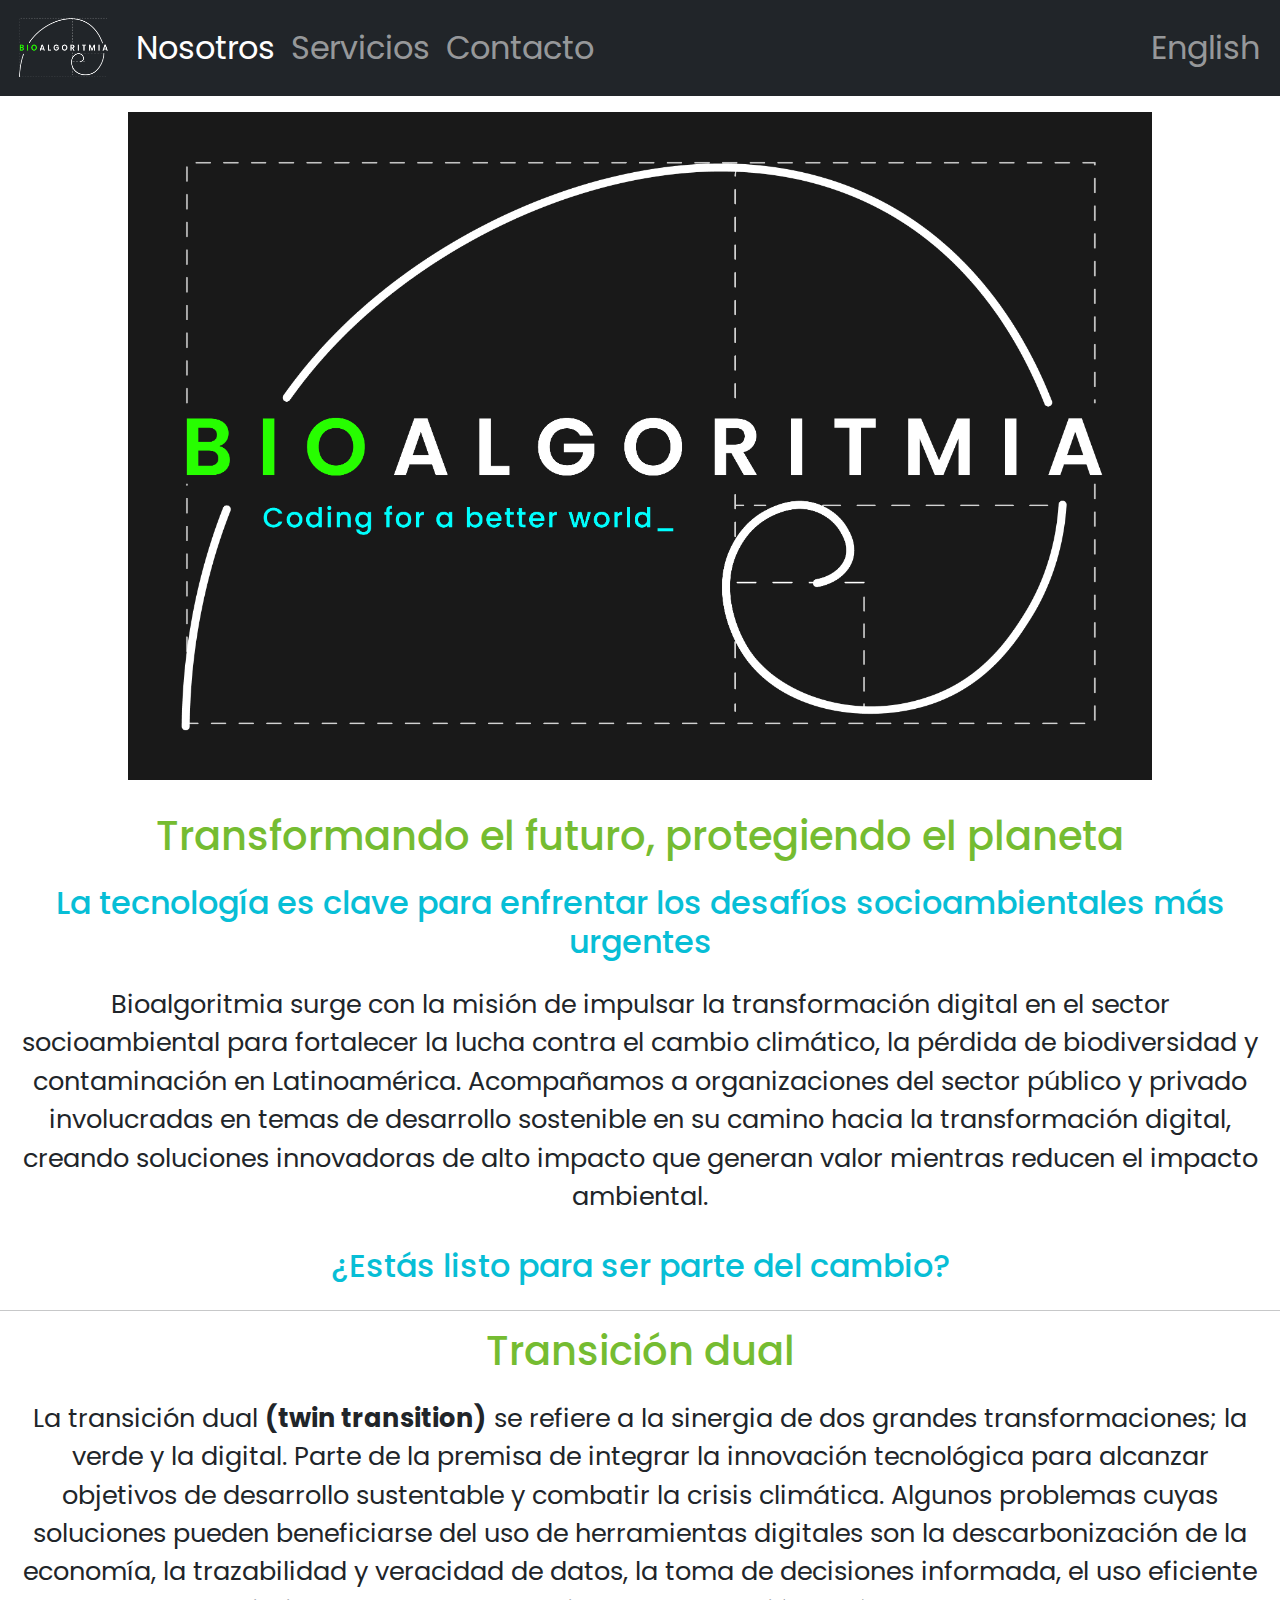
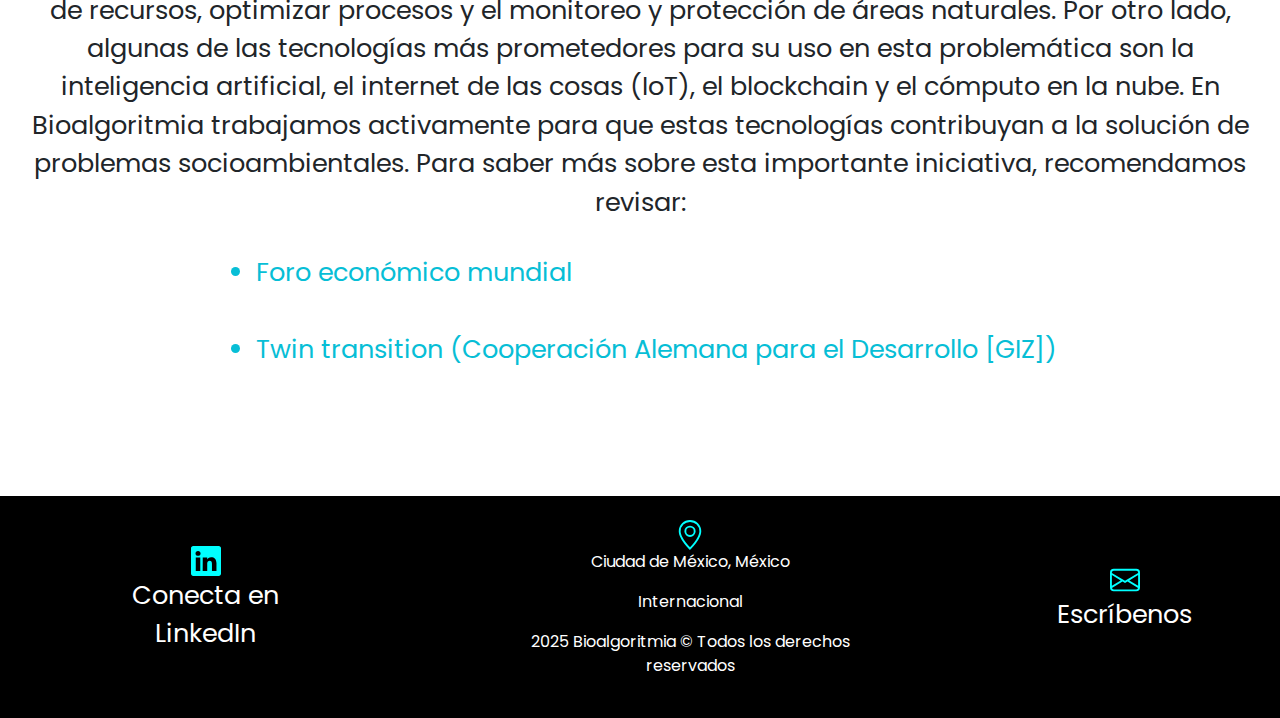
==== index.html @ a0394969 "Add files via upload" ====
<!DOCTYPE html>
<html lang="es">
<head>
    <meta charset="UTF-8">
    <meta name="viewport" content="width=device-width, initial-scale=1.0">
    <title>Bioalgoritmia</title>
    <link rel="icon" type="image/png" href="assets/logo.png"> 

    <!-- Google fonts -->
    <link rel="preconnect" href="https://fonts.googleapis.com">
    <link rel="preconnect" href="https://fonts.gstatic.com" crossorigin>
    <link href="https://fonts.googleapis.com/css2?family=Poppins:ital,wght@0,100;0,200;0,300;0,400;0,500;0,600;0,700;0,800;0,900;1,100;1,200;1,300;1,400;1,500;1,600;1,700;1,800;1,900&display=swap" rel="stylesheet">

    <!-- archivos css -->
    <link rel="stylesheet" href="CSS/style.css">

    <!-- bootstrap -->
    <link href="https://cdn.jsdelivr.net/npm/bootstrap@5.3.3/dist/css/bootstrap.min.css" rel="stylesheet" integrity="sha384-QWTKZyjpPEjISv5WaRU9OFeRpok6YctnYmDr5pNlyT2bRjXh0JMhjY6hW+ALEwIH" crossorigin="anonymous">
</head>

<body>
    
    <!-- barra de navegacion bootstrap. Secciones: NOSOTROS, SERVICIOS, CONTACTO, ENGLISH -->
    

    <nav class="navbar navbar-expand-lg bg-dark" data-bs-theme="dark">
        <div class="container-fluid">
            <a class="navbar-brand" href="index.html">
                <img src="assets/logo.png" alt="Logo de Bioalgoritmia" width="100" height="70">
            </a>
            <button class="navbar-toggler" type="button" data-bs-toggle="collapse" data-bs-target="#navbarNavAltMarkup" 
                aria-controls="navbarNavAltMarkup" aria-expanded="false" aria-label="Toggle navigation">
                <span class="navbar-toggler-icon"></span>
            </button>
            <div class="collapse navbar-collapse" id="navbarNavAltMarkup">
                <div class="navbar-nav">
                    <a class="nav-link active" aria-current="page" href="nosotros.html">Nosotros</a>
                    <a class="nav-link" href="servicios.html">Servicios</a>
                    <a class="nav-link" href="contacto.html">Contacto</a>
                </div>
                <div class="navbar-nav ms-auto">
                    <a class="nav-link" href="english/en-index.html">English</a>
                </div>
            </div>
        </div>
    </nav>


        <div id="contenedor-imagen">
            <img id="imagen-principal" src="assets/logo_oscuro_slogan.jpg" alt="Logo de Bioalgoritmia">
        </div>
        

        <div class="seccion">
            <h1 class="header">Transformando el futuro, protegiendo el planeta</h1>

            <h2 style="color: #07bed6;"> La tecnología es clave para enfrentar los desafíos socioambientales más urgentes </h2>

            <p class ="parrafo-intro" >
                Bioalgoritmia surge con la misión de impulsar la transformación digital en el sector socioambiental para fortalecer la lucha contra el cambio climático, la pérdida de biodiversidad y contaminación en Latinoamérica. 
                Acompañamos a organizaciones del sector público y privado involucradas en temas de desarrollo sostenible en su camino hacia la transformación digital, creando soluciones innovadoras de alto impacto que generan valor mientras reducen el impacto ambiental.                
            </p>

            <h2 style="color: #07bed6;">¿Estás listo para ser parte del cambio? </h2>
        </div>

        <hr>
        <div class="seccion">
            <h1 class="header">Transición dual</h1>

            <p class="parrafo-intro">
            La transición dual <strong>(twin transition)</strong> se refiere a la sinergia de dos grandes transformaciones; la verde y la digital. Parte de la premisa de integrar la innovación tecnológica para alcanzar objetivos de desarrollo sustentable y combatir la crisis climática. 
            Algunos problemas cuyas soluciones pueden beneficiarse del uso de herramientas digitales son la descarbonización de la economía, la trazabilidad y veracidad de datos, la toma de decisiones informada, el uso eficiente de recursos, optimizar procesos y el monitoreo y protección 
            de áreas naturales. Por otro lado, algunas de las tecnologías más prometedores para su uso en esta problemática son la inteligencia artificial, el internet de las cosas (IoT), el blockchain y el cómputo en la nube. En Bioalgoritmia trabajamos activamente para que estas tecnologías 
            contribuyan a la solución de problemas socioambientales. Para saber más sobre esta importante iniciativa, recomendamos revisar:
            <ul id="lista-enlaces-index">
                <li><a href="https://www.weforum.org/stories/2022/10/twin-transition-playbook-3-phases-to-accelerate-sustainable-digitization/" target="_blank">Foro económico mundial</a></li>
                <br>
                <li><a href="https://www.twintransition.org/" target="_blank">Twin transition (Cooperación Alemana para el Desarrollo [GIZ])</a></li>
            </ul>
            
            </p>
        </div>



    <!-- Footer  -->

    <footer>

        <div class="footer-element">
            <a href="https://www.linkedin.com/company/bioalgoritmia/" target="_blank" style="text-decoration: none; color: inherit">
                <svg xmlns="http://www.w3.org/2000/svg" width="30" height="30" fill="#00ffff" class="bi bi-linkedin" viewBox="0 0 16 16">
                    <path d="M0 1.146C0 .513.526 0 1.175 0h13.65C15.474 0 16 .513 16 1.146v13.708c0 .633-.526 1.146-1.175 1.146H1.175C.526 16 0 15.487 0 14.854zm4.943 12.248V6.169H2.542v7.225zm-1.2-8.212c.837 0 1.358-.554 1.358-1.248-.015-.709-.52-1.248-1.342-1.248S2.4 3.226 2.4 3.934c0 .694.521 1.248 1.327 1.248zm4.908 8.212V9.359c0-.216.016-.432.08-.586.173-.431.568-.878 1.232-.878.869 0 1.216.662 1.216 1.634v3.865h2.401V9.25c0-2.22-1.184-3.252-2.764-3.252-1.274 0-1.845.7-2.165 1.193v.025h-.016l.016-.025V6.169h-2.4c.03.678 0 7.225 0 7.225z"/>
                </svg>
            <p class="parrafo-intro">Conecta en LinkedIn</p>
            </a>
        </div>
        

        <div class="footer-element">
            <svg xmlns="http://www.w3.org/2000/svg" width="30" height="30" fill="#00ffff" class="bi bi-geo-alt" viewBox="0 0 16 16">
                <path d="M12.166 8.94c-.524 1.062-1.234 2.12-1.96 3.07A32 32 0 0 1 8 14.58a32 32 0 0 1-2.206-2.57c-.726-.95-1.436-2.008-1.96-3.07C3.304 7.867 3 6.862 3 6a5 5 0 0 1 10 0c0 .862-.305 1.867-.834 2.94M8 16s6-5.686 6-10A6 6 0 0 0 2 6c0 4.314 6 10 6 10"/>
                <path d="M8 8a2 2 0 1 1 0-4 2 2 0 0 1 0 4m0 1a3 3 0 1 0 0-6 3 3 0 0 0 0 6"/>
              </svg>
            <p>Ciudad de México, México</p>
            <p>Internacional</p>
            <p>2025 Bioalgoritmia &#169; Todos los derechos reservados </p> 

        </div>

        <div class="footer-element">
            <a href="mailto:hola@bioalgoritmia.com" style="text-decoration: none; color: inherit">
                <svg xmlns="http://www.w3.org/2000/svg" width="30" height="30" fill="#00ffff" class="bi bi-envelope" viewBox="0 0 16 16">
                    <path d="M0 4a2 2 0 0 1 2-2h12a2 2 0 0 1 2 2v8a2 2 0 0 1-2 2H2a2 2 0 0 1-2-2zm2-1a1 1 0 0 0-1 1v.217l7 4.2 7-4.2V4a1 1 0 0 0-1-1zm13 2.383-4.708 2.825L15 11.105zm-.034 6.876-5.64-3.471L8 9.583l-1.326-.795-5.64 3.47A1 1 0 0 0 2 13h12a1 1 0 0 0 .966-.741M1 11.105l4.708-2.897L1 5.383z"/>
                </svg>
                <p class="parrafo-intro">Escríbenos</p>
            </a>

        </div>


    </footer>


    <!-- bootstrap -->
    <script src="https://cdn.jsdelivr.net/npm/bootstrap@5.3.3/dist/js/bootstrap.bundle.min.js" integrity="sha384-YvpcrYf0tY3lHB60NNkmXc5s9fDVZLESaAA55NDzOxhy9GkcIdslK1eN7N6jIeHz" crossorigin="anonymous"></script>

</body>
</html>
---- CSS/style.css ----
* {
    font-family: 'Poppins', sans-serif;
}

body{
    background-color: white;
    color: black; 
    font-family: 'Poppins', sans-serif;
}

.parrafo-intro{

    font-size: 1.6rem ;
}

@media (max-width: 480px){

    .parrafo-intro{
        font-size: 1.4rem;
    }

}


/* ############################################ index html ######################################### */

.navbar-nav .nav-link{

    font-size: 2rem; /* Ajusta el tamaño según lo necesites */

}


#contenedor-imagen {
    display: flex;
    justify-content: center;
    align-items: center;
    width: 100vw;
    height: 100vh;
    overflow: hidden; /* Evita desplazamientos inesperados */
}

#imagen-principal {
    width: 100%; /* Ocupa todo el ancho de la pantalla */
    height: 100%; /* Ocupa toda la altura */
    object-fit: cover; /* Evita distorsión */
    display: block;
    margin: 1rem;
    object-fit: cover;
}


@media (max-width: 1400px) {
    #contenedor-imagen {
        display: flex;
        justify-content:center;
        align-items:center; 
        width: 80%;
        height: 60%;
        margin: 0 auto; /* Centra el div horizontalmente */


    }
    #imagen-principal {
        width: 100%;
        height: 100%;
    }
}



.seccion {
    display: flex;
    flex-direction: column; /* Acomoda los elementos en columna */
    align-items: center; /* Centra horizontalmente */
    justify-content: justify; /* Centra verticalmente */
    gap: 1rem; /* Agrega espacio entre los elementos */
    text-align: center; /* Asegura que el texto también esté centrado */
    margin: 1rem; 
}

.header { 

    color:  #75bc31

}

footer {
    display: flex;
    align-items: center;
    text-align: center;
    justify-content: space-between;
    background: black;
    color: white;
    margin-top: 5rem;
    width: 100%;
}

@media (max-width: 480px) {
    footer {

        display: block;

    }
}

.footer-element{
    display: block;
    margin: 1rem;
    margin-left: 5rem;
    margin-right: 5rem;
    padding: 0.5rem;
}

#lista-enlaces-index{
    text-align: left;
    color: #07bed6; 
    font-size: 1.6rem ;
    text-decoration: none;
}

#lista-enlaces-index li a{
    text-decoration: none;
    color: #07bed6; 
}

#lista-enlaces-index li a:hover {
    text-decoration: underline; /* Subraya al pasar el mouse */

}
/* ############################### nosotros.html ################################################         */

#foto-salva{
    width: 80rem;
    height: 50rem;
}

.header-rol-en-empresa{
    color: #07bed6
}

.col-md-4 img {
    height: 100%; /* Ocupa toda la altura disponible */
    object-fit: cover; /* Ajusta la imagen sin deformarla */
}

@media (max-width: 480px){
    #rol-en-empresa{
        font-size: 1.2rem;
    }
}


.fotos-tarjetas{
    width: 100%; /* Hace que la imagen ocupe todo el ancho del contenedor */
    height: 50rem; /* Ajusta la altura deseada */
    object-fit: cover; /* Recorta la imagen para llenar el espacio sin deformarla */
}

/* ############################### servicios.html ################################### */


/* ############################### contacto.html #################################### */

.datos-contacto{
    display: flex;
    align-items: center;         /* Alinea los elementos verticalmente */
    margin-left: 2rem;

}

.datos-contacto h2:last-child {
    margin-left: .5rem;
}

@media (max-width: 480px){

    .datos-contacto{
        align-items: flex-start;
    }
    .datos-contacto h2{
        font-size: 1.2rem;
        margin-left: 0;
    }
}
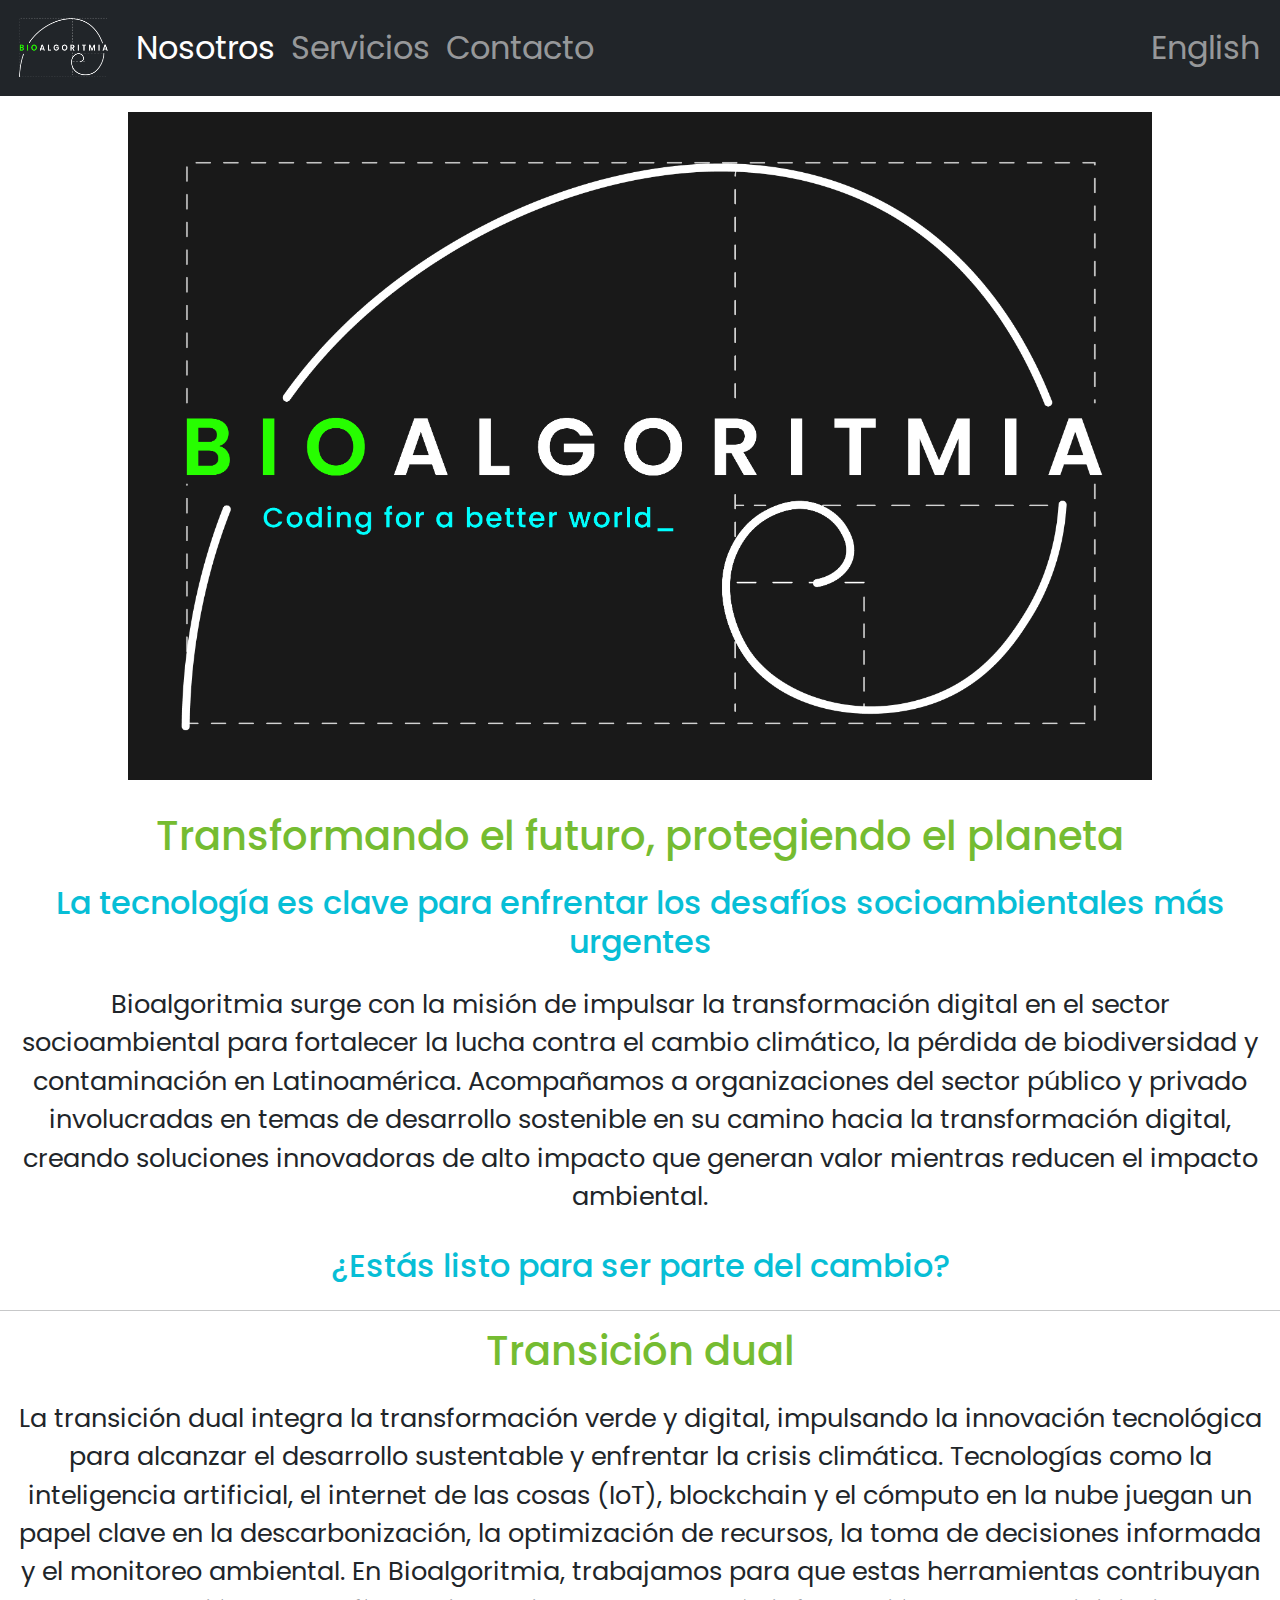
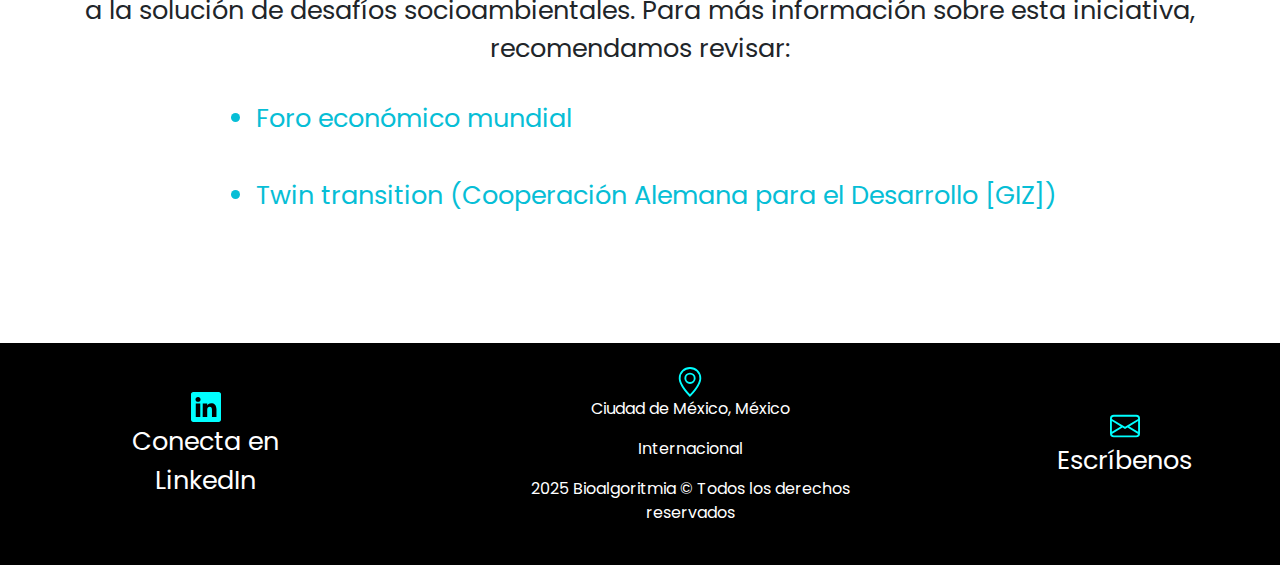
==== commit 8d463f13: "actualizacion de bio reuter" ====
--- a/index.html
+++ b/index.html
@@ -1,130 +1,130 @@
-<!DOCTYPE html>
-<html lang="es">
-<head>
-    <meta charset="UTF-8">
-    <meta name="viewport" content="width=device-width, initial-scale=1.0">
-    <title>Bioalgoritmia</title>
-    <link rel="icon" type="image/png" href="assets/logo.png"> 
-
-    <!-- Google fonts -->
-    <link rel="preconnect" href="https://fonts.googleapis.com">
-    <link rel="preconnect" href="https://fonts.gstatic.com" crossorigin>
-    <link href="https://fonts.googleapis.com/css2?family=Poppins:ital,wght@0,100;0,200;0,300;0,400;0,500;0,600;0,700;0,800;0,900;1,100;1,200;1,300;1,400;1,500;1,600;1,700;1,800;1,900&display=swap" rel="stylesheet">
-
-    <!-- archivos css -->
-    <link rel="stylesheet" href="CSS/style.css">
-
-    <!-- bootstrap -->
-    <link href="https://cdn.jsdelivr.net/npm/bootstrap@5.3.3/dist/css/bootstrap.min.css" rel="stylesheet" integrity="sha384-QWTKZyjpPEjISv5WaRU9OFeRpok6YctnYmDr5pNlyT2bRjXh0JMhjY6hW+ALEwIH" crossorigin="anonymous">
-</head>
-
-<body>
-    
-    <!-- barra de navegacion bootstrap. Secciones: NOSOTROS, SERVICIOS, CONTACTO, ENGLISH -->
-    
-
-    <nav class="navbar navbar-expand-lg bg-dark" data-bs-theme="dark">
-        <div class="container-fluid">
-            <a class="navbar-brand" href="index.html">
-                <img src="assets/logo.png" alt="Logo de Bioalgoritmia" width="100" height="70">
-            </a>
-            <button class="navbar-toggler" type="button" data-bs-toggle="collapse" data-bs-target="#navbarNavAltMarkup" 
-                aria-controls="navbarNavAltMarkup" aria-expanded="false" aria-label="Toggle navigation">
-                <span class="navbar-toggler-icon"></span>
-            </button>
-            <div class="collapse navbar-collapse" id="navbarNavAltMarkup">
-                <div class="navbar-nav">
-                    <a class="nav-link active" aria-current="page" href="nosotros.html">Nosotros</a>
-                    <a class="nav-link" href="servicios.html">Servicios</a>
-                    <a class="nav-link" href="contacto.html">Contacto</a>
-                </div>
-                <div class="navbar-nav ms-auto">
-                    <a class="nav-link" href="english/en-index.html">English</a>
-                </div>
-            </div>
-        </div>
-    </nav>
-
-
-        <div id="contenedor-imagen">
-            <img id="imagen-principal" src="assets/logo_oscuro_slogan.jpg" alt="Logo de Bioalgoritmia">
-        </div>
-        
-
-        <div class="seccion">
-            <h1 class="header">Transformando el futuro, protegiendo el planeta</h1>
-
-            <h2 style="color: #07bed6;"> La tecnología es clave para enfrentar los desafíos socioambientales más urgentes </h2>
-
-            <p class ="parrafo-intro" >
-                Bioalgoritmia surge con la misión de impulsar la transformación digital en el sector socioambiental para fortalecer la lucha contra el cambio climático, la pérdida de biodiversidad y contaminación en Latinoamérica. 
-                Acompañamos a organizaciones del sector público y privado involucradas en temas de desarrollo sostenible en su camino hacia la transformación digital, creando soluciones innovadoras de alto impacto que generan valor mientras reducen el impacto ambiental.                
-            </p>
-
-            <h2 style="color: #07bed6;">¿Estás listo para ser parte del cambio? </h2>
-        </div>
-
-        <hr>
-        <div class="seccion">
-            <h1 class="header">Transición dual</h1>
-
-            <p class="parrafo-intro">
-            La transición dual <strong>(twin transition)</strong> se refiere a la sinergia de dos grandes transformaciones; la verde y la digital. Parte de la premisa de integrar la innovación tecnológica para alcanzar objetivos de desarrollo sustentable y combatir la crisis climática. 
-            Algunos problemas cuyas soluciones pueden beneficiarse del uso de herramientas digitales son la descarbonización de la economía, la trazabilidad y veracidad de datos, la toma de decisiones informada, el uso eficiente de recursos, optimizar procesos y el monitoreo y protección 
-            de áreas naturales. Por otro lado, algunas de las tecnologías más prometedores para su uso en esta problemática son la inteligencia artificial, el internet de las cosas (IoT), el blockchain y el cómputo en la nube. En Bioalgoritmia trabajamos activamente para que estas tecnologías 
-            contribuyan a la solución de problemas socioambientales. Para saber más sobre esta importante iniciativa, recomendamos revisar:
-            <ul id="lista-enlaces-index">
-                <li><a href="https://www.weforum.org/stories/2022/10/twin-transition-playbook-3-phases-to-accelerate-sustainable-digitization/" target="_blank">Foro económico mundial</a></li>
-                <br>
-                <li><a href="https://www.twintransition.org/" target="_blank">Twin transition (Cooperación Alemana para el Desarrollo [GIZ])</a></li>
-            </ul>
-            
-            </p>
-        </div>
-
-
-
-    <!-- Footer  -->
-
-    <footer>
-
-        <div class="footer-element">
-            <a href="https://www.linkedin.com/company/bioalgoritmia/" target="_blank" style="text-decoration: none; color: inherit">
-                <svg xmlns="http://www.w3.org/2000/svg" width="30" height="30" fill="#00ffff" class="bi bi-linkedin" viewBox="0 0 16 16">
-                    <path d="M0 1.146C0 .513.526 0 1.175 0h13.65C15.474 0 16 .513 16 1.146v13.708c0 .633-.526 1.146-1.175 1.146H1.175C.526 16 0 15.487 0 14.854zm4.943 12.248V6.169H2.542v7.225zm-1.2-8.212c.837 0 1.358-.554 1.358-1.248-.015-.709-.52-1.248-1.342-1.248S2.4 3.226 2.4 3.934c0 .694.521 1.248 1.327 1.248zm4.908 8.212V9.359c0-.216.016-.432.08-.586.173-.431.568-.878 1.232-.878.869 0 1.216.662 1.216 1.634v3.865h2.401V9.25c0-2.22-1.184-3.252-2.764-3.252-1.274 0-1.845.7-2.165 1.193v.025h-.016l.016-.025V6.169h-2.4c.03.678 0 7.225 0 7.225z"/>
-                </svg>
-            <p class="parrafo-intro">Conecta en LinkedIn</p>
-            </a>
-        </div>
-        
-
-        <div class="footer-element">
-            <svg xmlns="http://www.w3.org/2000/svg" width="30" height="30" fill="#00ffff" class="bi bi-geo-alt" viewBox="0 0 16 16">
-                <path d="M12.166 8.94c-.524 1.062-1.234 2.12-1.96 3.07A32 32 0 0 1 8 14.58a32 32 0 0 1-2.206-2.57c-.726-.95-1.436-2.008-1.96-3.07C3.304 7.867 3 6.862 3 6a5 5 0 0 1 10 0c0 .862-.305 1.867-.834 2.94M8 16s6-5.686 6-10A6 6 0 0 0 2 6c0 4.314 6 10 6 10"/>
-                <path d="M8 8a2 2 0 1 1 0-4 2 2 0 0 1 0 4m0 1a3 3 0 1 0 0-6 3 3 0 0 0 0 6"/>
-              </svg>
-            <p>Ciudad de México, México</p>
-            <p>Internacional</p>
-            <p>2025 Bioalgoritmia &#169; Todos los derechos reservados </p> 
-
-        </div>
-
-        <div class="footer-element">
-            <a href="mailto:hola@bioalgoritmia.com" style="text-decoration: none; color: inherit">
-                <svg xmlns="http://www.w3.org/2000/svg" width="30" height="30" fill="#00ffff" class="bi bi-envelope" viewBox="0 0 16 16">
-                    <path d="M0 4a2 2 0 0 1 2-2h12a2 2 0 0 1 2 2v8a2 2 0 0 1-2 2H2a2 2 0 0 1-2-2zm2-1a1 1 0 0 0-1 1v.217l7 4.2 7-4.2V4a1 1 0 0 0-1-1zm13 2.383-4.708 2.825L15 11.105zm-.034 6.876-5.64-3.471L8 9.583l-1.326-.795-5.64 3.47A1 1 0 0 0 2 13h12a1 1 0 0 0 .966-.741M1 11.105l4.708-2.897L1 5.383z"/>
-                </svg>
-                <p class="parrafo-intro">Escríbenos</p>
-            </a>
-
-        </div>
-
-
-    </footer>
-
-
-    <!-- bootstrap -->
-    <script src="https://cdn.jsdelivr.net/npm/bootstrap@5.3.3/dist/js/bootstrap.bundle.min.js" integrity="sha384-YvpcrYf0tY3lHB60NNkmXc5s9fDVZLESaAA55NDzOxhy9GkcIdslK1eN7N6jIeHz" crossorigin="anonymous"></script>
-
-</body>
+<!DOCTYPE html>
+<html lang="es">
+<head>
+    <meta charset="UTF-8">
+    <meta name="viewport" content="width=device-width, initial-scale=1.0">
+    <title>Bioalgoritmia</title>
+    <link rel="icon" type="image/png" href="assets/logo.png"> 
+
+    <!-- Google fonts -->
+    <link rel="preconnect" href="https://fonts.googleapis.com">
+    <link rel="preconnect" href="https://fonts.gstatic.com" crossorigin>
+    <link href="https://fonts.googleapis.com/css2?family=Poppins:ital,wght@0,100;0,200;0,300;0,400;0,500;0,600;0,700;0,800;0,900;1,100;1,200;1,300;1,400;1,500;1,600;1,700;1,800;1,900&display=swap" rel="stylesheet">
+
+    <!-- archivos css -->
+    <link rel="stylesheet" href="CSS/style.css">
+
+    <!-- bootstrap -->
+    <link href="https://cdn.jsdelivr.net/npm/bootstrap@5.3.3/dist/css/bootstrap.min.css" rel="stylesheet" integrity="sha384-QWTKZyjpPEjISv5WaRU9OFeRpok6YctnYmDr5pNlyT2bRjXh0JMhjY6hW+ALEwIH" crossorigin="anonymous">
+</head>
+
+<body>
+    
+    <!-- barra de navegacion bootstrap. Secciones: NOSOTROS, SERVICIOS, CONTACTO, ENGLISH -->
+    
+
+    <nav class="navbar navbar-expand-lg bg-dark" data-bs-theme="dark">
+        <div class="container-fluid">
+            <a class="navbar-brand" href="index.html">
+                <img src="assets/logo.png" alt="Logo de Bioalgoritmia" width="100" height="70">
+            </a>
+            <button class="navbar-toggler" type="button" data-bs-toggle="collapse" data-bs-target="#navbarNavAltMarkup" 
+                aria-controls="navbarNavAltMarkup" aria-expanded="false" aria-label="Toggle navigation">
+                <span class="navbar-toggler-icon"></span>
+            </button>
+            <div class="collapse navbar-collapse" id="navbarNavAltMarkup">
+                <div class="navbar-nav">
+                    <a class="nav-link active" aria-current="page" href="nosotros.html">Nosotros</a>
+                    <a class="nav-link" href="servicios.html">Servicios</a>
+                    <a class="nav-link" href="contacto.html">Contacto</a>
+                </div>
+                <div class="navbar-nav ms-auto">
+                    <a class="nav-link" href="english/en-index.html">English</a>
+                </div>
+            </div>
+        </div>
+    </nav>
+
+
+        <div id="contenedor-imagen">
+            <img id="imagen-principal" src="assets/logo_oscuro_slogan.jpg" alt="Logo de Bioalgoritmia">
+        </div>
+        
+
+        <div class="seccion">
+            <h1 class="header">Transformando el futuro, protegiendo el planeta</h1>
+
+            <h2 style="color: #07bed6;"> La tecnología es clave para enfrentar los desafíos socioambientales más urgentes </h2>
+
+            <p class ="parrafo-intro" >
+                Bioalgoritmia surge con la misión de impulsar la transformación digital en el sector socioambiental para fortalecer la lucha contra el cambio climático, la pérdida de biodiversidad y contaminación en Latinoamérica. 
+                Acompañamos a organizaciones del sector público y privado involucradas en temas de desarrollo sostenible en su camino hacia la transformación digital, creando soluciones innovadoras de alto impacto que generan valor mientras reducen el impacto ambiental.                
+            </p>
+
+            <h2 style="color: #07bed6;">¿Estás listo para ser parte del cambio? </h2>
+        </div>
+
+        <hr>
+        <div class="seccion">
+            <h1 class="header">Transición dual</h1>
+
+            <p class="parrafo-intro">
+                La transición dual integra la transformación verde y digital, impulsando la innovación tecnológica para alcanzar el desarrollo sustentable y enfrentar la crisis climática. Tecnologías como la inteligencia artificial, el internet de las cosas (IoT), blockchain y el cómputo en la nube juegan un papel clave en la descarbonización, la optimización de recursos, la toma de decisiones informada y el monitoreo ambiental.
+
+                En Bioalgoritmia, trabajamos para que estas herramientas contribuyan a la solución de desafíos socioambientales. Para más información sobre esta iniciativa, recomendamos revisar:
+
+            <ul id="lista-enlaces-index">
+                <li><a href="https://www.weforum.org/stories/2022/10/twin-transition-playbook-3-phases-to-accelerate-sustainable-digitization/" target="_blank">Foro económico mundial</a></li>
+                <br>
+                <li><a href="https://www.twintransition.org/" target="_blank">Twin transition (Cooperación Alemana para el Desarrollo [GIZ])</a></li>
+            </ul>
+            
+            </p>
+        </div>
+
+
+
+    <!-- Footer  -->
+
+    <footer>
+
+        <div class="footer-element">
+            <a href="https://www.linkedin.com/company/bioalgoritmia/" target="_blank" style="text-decoration: none; color: inherit">
+                <svg xmlns="http://www.w3.org/2000/svg" width="30" height="30" fill="#00ffff" class="bi bi-linkedin" viewBox="0 0 16 16">
+                    <path d="M0 1.146C0 .513.526 0 1.175 0h13.65C15.474 0 16 .513 16 1.146v13.708c0 .633-.526 1.146-1.175 1.146H1.175C.526 16 0 15.487 0 14.854zm4.943 12.248V6.169H2.542v7.225zm-1.2-8.212c.837 0 1.358-.554 1.358-1.248-.015-.709-.52-1.248-1.342-1.248S2.4 3.226 2.4 3.934c0 .694.521 1.248 1.327 1.248zm4.908 8.212V9.359c0-.216.016-.432.08-.586.173-.431.568-.878 1.232-.878.869 0 1.216.662 1.216 1.634v3.865h2.401V9.25c0-2.22-1.184-3.252-2.764-3.252-1.274 0-1.845.7-2.165 1.193v.025h-.016l.016-.025V6.169h-2.4c.03.678 0 7.225 0 7.225z"/>
+                </svg>
+            <p class="parrafo-intro">Conecta en LinkedIn</p>
+            </a>
+        </div>
+        
+
+        <div class="footer-element">
+            <svg xmlns="http://www.w3.org/2000/svg" width="30" height="30" fill="#00ffff" class="bi bi-geo-alt" viewBox="0 0 16 16">
+                <path d="M12.166 8.94c-.524 1.062-1.234 2.12-1.96 3.07A32 32 0 0 1 8 14.58a32 32 0 0 1-2.206-2.57c-.726-.95-1.436-2.008-1.96-3.07C3.304 7.867 3 6.862 3 6a5 5 0 0 1 10 0c0 .862-.305 1.867-.834 2.94M8 16s6-5.686 6-10A6 6 0 0 0 2 6c0 4.314 6 10 6 10"/>
+                <path d="M8 8a2 2 0 1 1 0-4 2 2 0 0 1 0 4m0 1a3 3 0 1 0 0-6 3 3 0 0 0 0 6"/>
+              </svg>
+            <p>Ciudad de México, México</p>
+            <p>Internacional</p>
+            <p>2025 Bioalgoritmia &#169; Todos los derechos reservados </p> 
+
+        </div>
+
+        <div class="footer-element">
+            <a href="mailto:hola@bioalgoritmia.com" style="text-decoration: none; color: inherit">
+                <svg xmlns="http://www.w3.org/2000/svg" width="30" height="30" fill="#00ffff" class="bi bi-envelope" viewBox="0 0 16 16">
+                    <path d="M0 4a2 2 0 0 1 2-2h12a2 2 0 0 1 2 2v8a2 2 0 0 1-2 2H2a2 2 0 0 1-2-2zm2-1a1 1 0 0 0-1 1v.217l7 4.2 7-4.2V4a1 1 0 0 0-1-1zm13 2.383-4.708 2.825L15 11.105zm-.034 6.876-5.64-3.471L8 9.583l-1.326-.795-5.64 3.47A1 1 0 0 0 2 13h12a1 1 0 0 0 .966-.741M1 11.105l4.708-2.897L1 5.383z"/>
+                </svg>
+                <p class="parrafo-intro">Escríbenos</p>
+            </a>
+
+        </div>
+
+
+    </footer>
+
+
+    <!-- bootstrap -->
+    <script src="https://cdn.jsdelivr.net/npm/bootstrap@5.3.3/dist/js/bootstrap.bundle.min.js" integrity="sha384-YvpcrYf0tY3lHB60NNkmXc5s9fDVZLESaAA55NDzOxhy9GkcIdslK1eN7N6jIeHz" crossorigin="anonymous"></script>
+
+</body>
 </html>--- a/CSS/style.css
+++ b/CSS/style.css
@@ -1,186 +1,186 @@
-
-* {
-    font-family: 'Poppins', sans-serif;
-}
-
-body{
-    background-color: white;
-    color: black; 
-    font-family: 'Poppins', sans-serif;
-}
-
-.parrafo-intro{
-
-    font-size: 1.6rem ;
-}
-
-@media (max-width: 480px){
-
-    .parrafo-intro{
-        font-size: 1.4rem;
-    }
-
-}
-
-
-/* ############################################ index html ######################################### */
-
-.navbar-nav .nav-link{
-
-    font-size: 2rem; /* Ajusta el tamaño según lo necesites */
-
-}
-
-
-#contenedor-imagen {
-    display: flex;
-    justify-content: center;
-    align-items: center;
-    width: 100vw;
-    height: 100vh;
-    overflow: hidden; /* Evita desplazamientos inesperados */
-}
-
-#imagen-principal {
-    width: 100%; /* Ocupa todo el ancho de la pantalla */
-    height: 100%; /* Ocupa toda la altura */
-    object-fit: cover; /* Evita distorsión */
-    display: block;
-    margin: 1rem;
-    object-fit: cover;
-}
-
-
-@media (max-width: 1400px) {
-    #contenedor-imagen {
-        display: flex;
-        justify-content:center;
-        align-items:center; 
-        width: 80%;
-        height: 60%;
-        margin: 0 auto; /* Centra el div horizontalmente */
-
-
-    }
-    #imagen-principal {
-        width: 100%;
-        height: 100%;
-    }
-}
-
-
-
-.seccion {
-    display: flex;
-    flex-direction: column; /* Acomoda los elementos en columna */
-    align-items: center; /* Centra horizontalmente */
-    justify-content: justify; /* Centra verticalmente */
-    gap: 1rem; /* Agrega espacio entre los elementos */
-    text-align: center; /* Asegura que el texto también esté centrado */
-    margin: 1rem; 
-}
-
-.header { 
-
-    color:  #75bc31
-
-}
-
-footer {
-    display: flex;
-    align-items: center;
-    text-align: center;
-    justify-content: space-between;
-    background: black;
-    color: white;
-    margin-top: 5rem;
-    width: 100%;
-}
-
-@media (max-width: 480px) {
-    footer {
-
-        display: block;
-
-    }
-}
-
-.footer-element{
-    display: block;
-    margin: 1rem;
-    margin-left: 5rem;
-    margin-right: 5rem;
-    padding: 0.5rem;
-}
-
-#lista-enlaces-index{
-    text-align: left;
-    color: #07bed6; 
-    font-size: 1.6rem ;
-    text-decoration: none;
-}
-
-#lista-enlaces-index li a{
-    text-decoration: none;
-    color: #07bed6; 
-}
-
-#lista-enlaces-index li a:hover {
-    text-decoration: underline; /* Subraya al pasar el mouse */
-
-}
-/* ############################### nosotros.html ################################################         */
-
-#foto-salva{
-    width: 80rem;
-    height: 50rem;
-}
-
-.header-rol-en-empresa{
-    color: #07bed6
-}
-
-.col-md-4 img {
-    height: 100%; /* Ocupa toda la altura disponible */
-    object-fit: cover; /* Ajusta la imagen sin deformarla */
-}
-
-@media (max-width: 480px){
-    #rol-en-empresa{
-        font-size: 1.2rem;
-    }
-}
-
-
-.fotos-tarjetas{
-    width: 100%; /* Hace que la imagen ocupe todo el ancho del contenedor */
-    height: 50rem; /* Ajusta la altura deseada */
-    object-fit: cover; /* Recorta la imagen para llenar el espacio sin deformarla */
-}
-
-/* ############################### servicios.html ################################### */
-
-
-/* ############################### contacto.html #################################### */
-
-.datos-contacto{
-    display: flex;
-    align-items: center;         /* Alinea los elementos verticalmente */
-    margin-left: 2rem;
-
-}
-
-.datos-contacto h2:last-child {
-    margin-left: .5rem;
-}
-
-@media (max-width: 480px){
-
-    .datos-contacto{
-        align-items: flex-start;
-    }
-    .datos-contacto h2{
-        font-size: 1.2rem;
-        margin-left: 0;
-    }
+
+* {
+    font-family: 'Poppins', sans-serif;
+}
+
+body{
+    background-color: white;
+    color: black; 
+    font-family: 'Poppins', sans-serif;
+}
+
+.parrafo-intro{
+
+    font-size: 1.6rem ;
+}
+
+@media (max-width: 480px){
+
+    .parrafo-intro{
+        font-size: 1.4rem;
+    }
+
+}
+
+
+/* ############################################ index html ######################################### */
+
+.navbar-nav .nav-link{
+
+    font-size: 2rem; /* Ajusta el tamaño según lo necesites */
+
+}
+
+
+#contenedor-imagen {
+    display: flex;
+    justify-content: center;
+    align-items: center;
+    width: 100vw;
+    height: 100vh;
+    overflow: hidden; /* Evita desplazamientos inesperados */
+}
+
+#imagen-principal {
+    width: 100%; /* Ocupa todo el ancho de la pantalla */
+    height: 100%; /* Ocupa toda la altura */
+    object-fit: cover; /* Evita distorsión */
+    display: block;
+    margin: 1rem;
+    object-fit: cover;
+}
+
+
+@media (max-width: 1400px) {
+    #contenedor-imagen {
+        display: flex;
+        justify-content:center;
+        align-items:center; 
+        width: 80%;
+        height: 60%;
+        margin: 0 auto; /* Centra el div horizontalmente */
+
+
+    }
+    #imagen-principal {
+        width: 100%;
+        height: 100%;
+    }
+}
+
+
+
+.seccion {
+    display: flex;
+    flex-direction: column; /* Acomoda los elementos en columna */
+    align-items: center; /* Centra horizontalmente */
+    justify-content: justify; /* Centra verticalmente */
+    gap: 1rem; /* Agrega espacio entre los elementos */
+    text-align: center; /* Asegura que el texto también esté centrado */
+    margin: 1rem; 
+}
+
+.header { 
+
+    color:  #75bc31
+
+}
+
+footer {
+    display: flex;
+    align-items: center;
+    text-align: center;
+    justify-content: space-between;
+    background: black;
+    color: white;
+    margin-top: 5rem;
+    width: 100%;
+}
+
+@media (max-width: 480px) {
+    footer {
+
+        display: block;
+
+    }
+}
+
+.footer-element{
+    display: block;
+    margin: 1rem;
+    margin-left: 5rem;
+    margin-right: 5rem;
+    padding: 0.5rem;
+}
+
+#lista-enlaces-index{
+    text-align: left;
+    color: #07bed6; 
+    font-size: 1.6rem ;
+    text-decoration: none;
+}
+
+#lista-enlaces-index li a{
+    text-decoration: none;
+    color: #07bed6; 
+}
+
+#lista-enlaces-index li a:hover {
+    text-decoration: underline; /* Subraya al pasar el mouse */
+
+}
+/* ############################### nosotros.html ################################################         */
+
+#foto-salva{
+    width: 80rem;
+    height: 50rem;
+}
+
+.header-rol-en-empresa{
+    color: #07bed6
+}
+
+.col-md-4 img {
+    height: 100%; /* Ocupa toda la altura disponible */
+    object-fit: cover; /* Ajusta la imagen sin deformarla */
+}
+
+@media (max-width: 480px){
+    #rol-en-empresa{
+        font-size: 1.2rem;
+    }
+}
+
+
+.fotos-tarjetas{
+    width: 100%; /* Hace que la imagen ocupe todo el ancho del contenedor */
+    height: 50rem; /* Ajusta la altura deseada */
+    object-fit: cover; /* Recorta la imagen para llenar el espacio sin deformarla */
+}
+
+/* ############################### servicios.html ################################### */
+
+
+/* ############################### contacto.html #################################### */
+
+.datos-contacto{
+    display: flex;
+    align-items: center;         /* Alinea los elementos verticalmente */
+    margin-left: 2rem;
+
+}
+
+.datos-contacto h2:last-child {
+    margin-left: .5rem;
+}
+
+@media (max-width: 480px){
+
+    .datos-contacto{
+        align-items: flex-start;
+    }
+    .datos-contacto h2{
+        font-size: 1.2rem;
+        margin-left: 0;
+    }
 }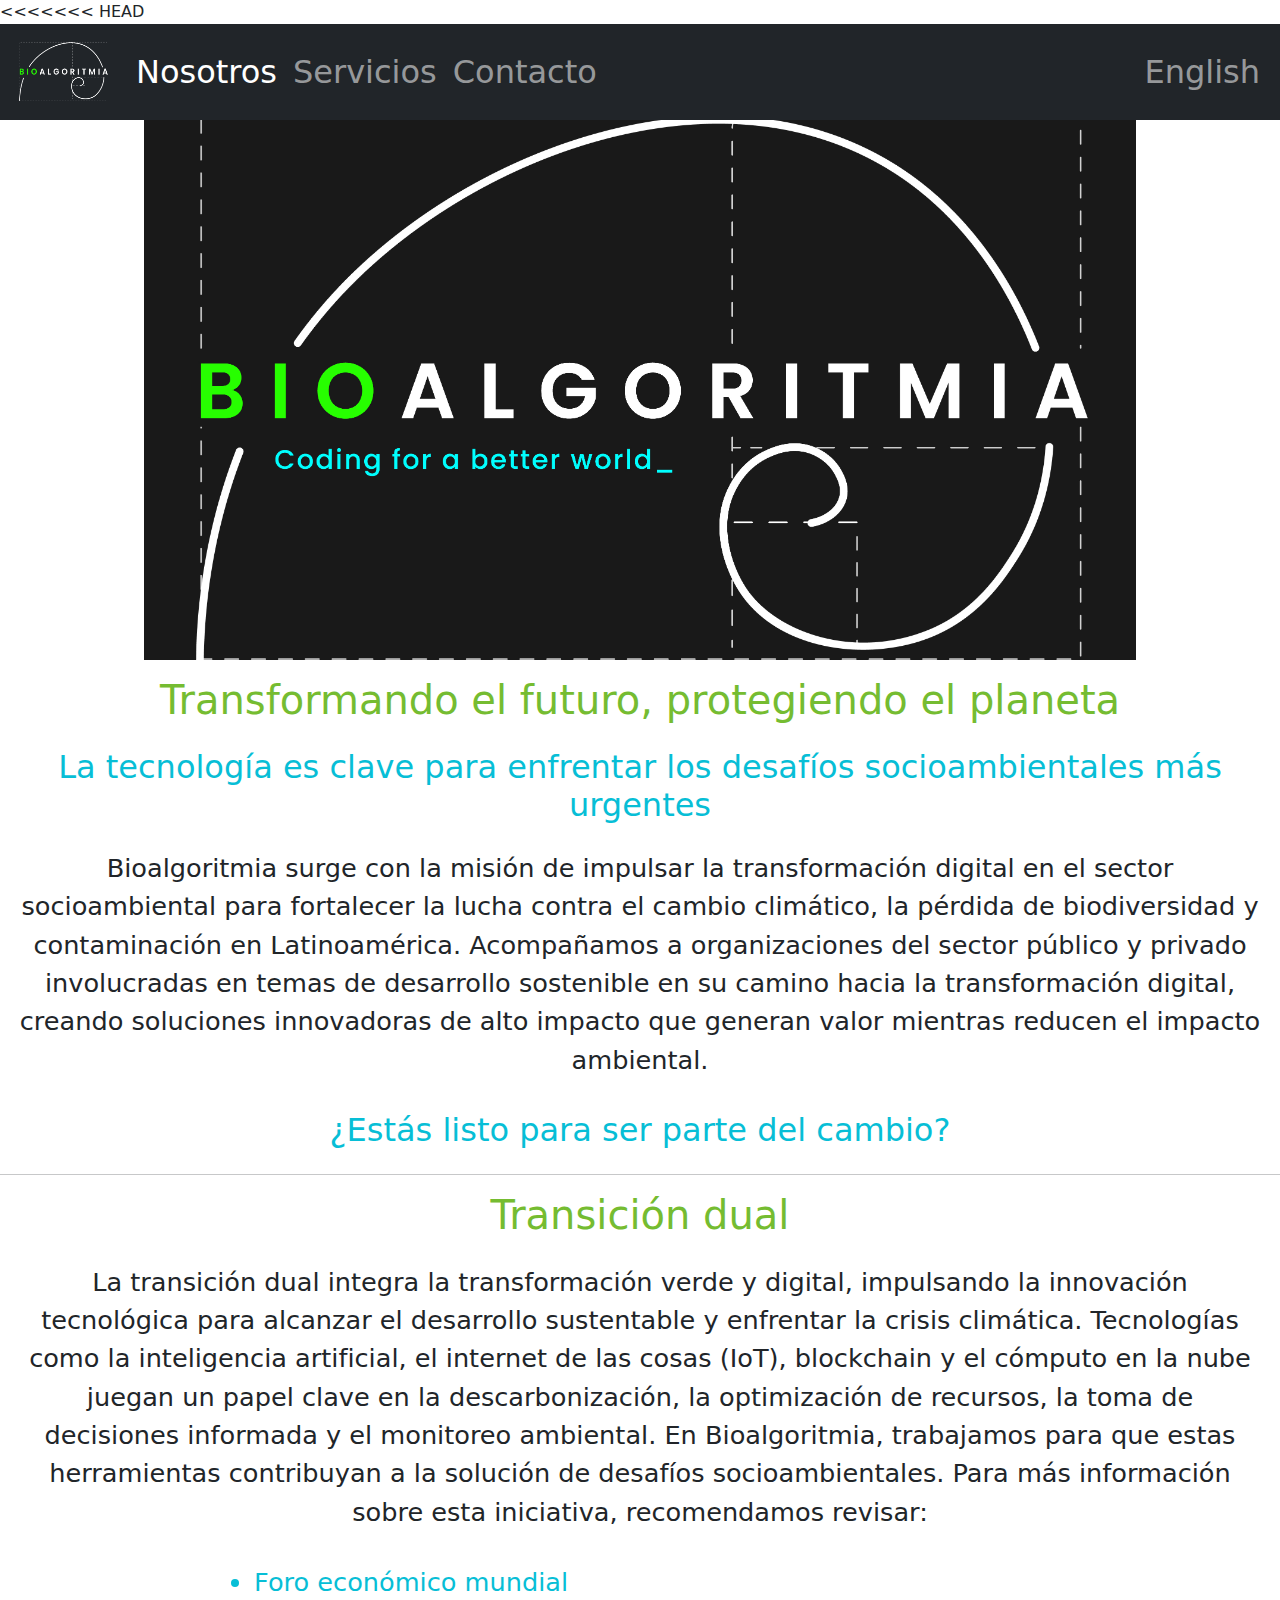
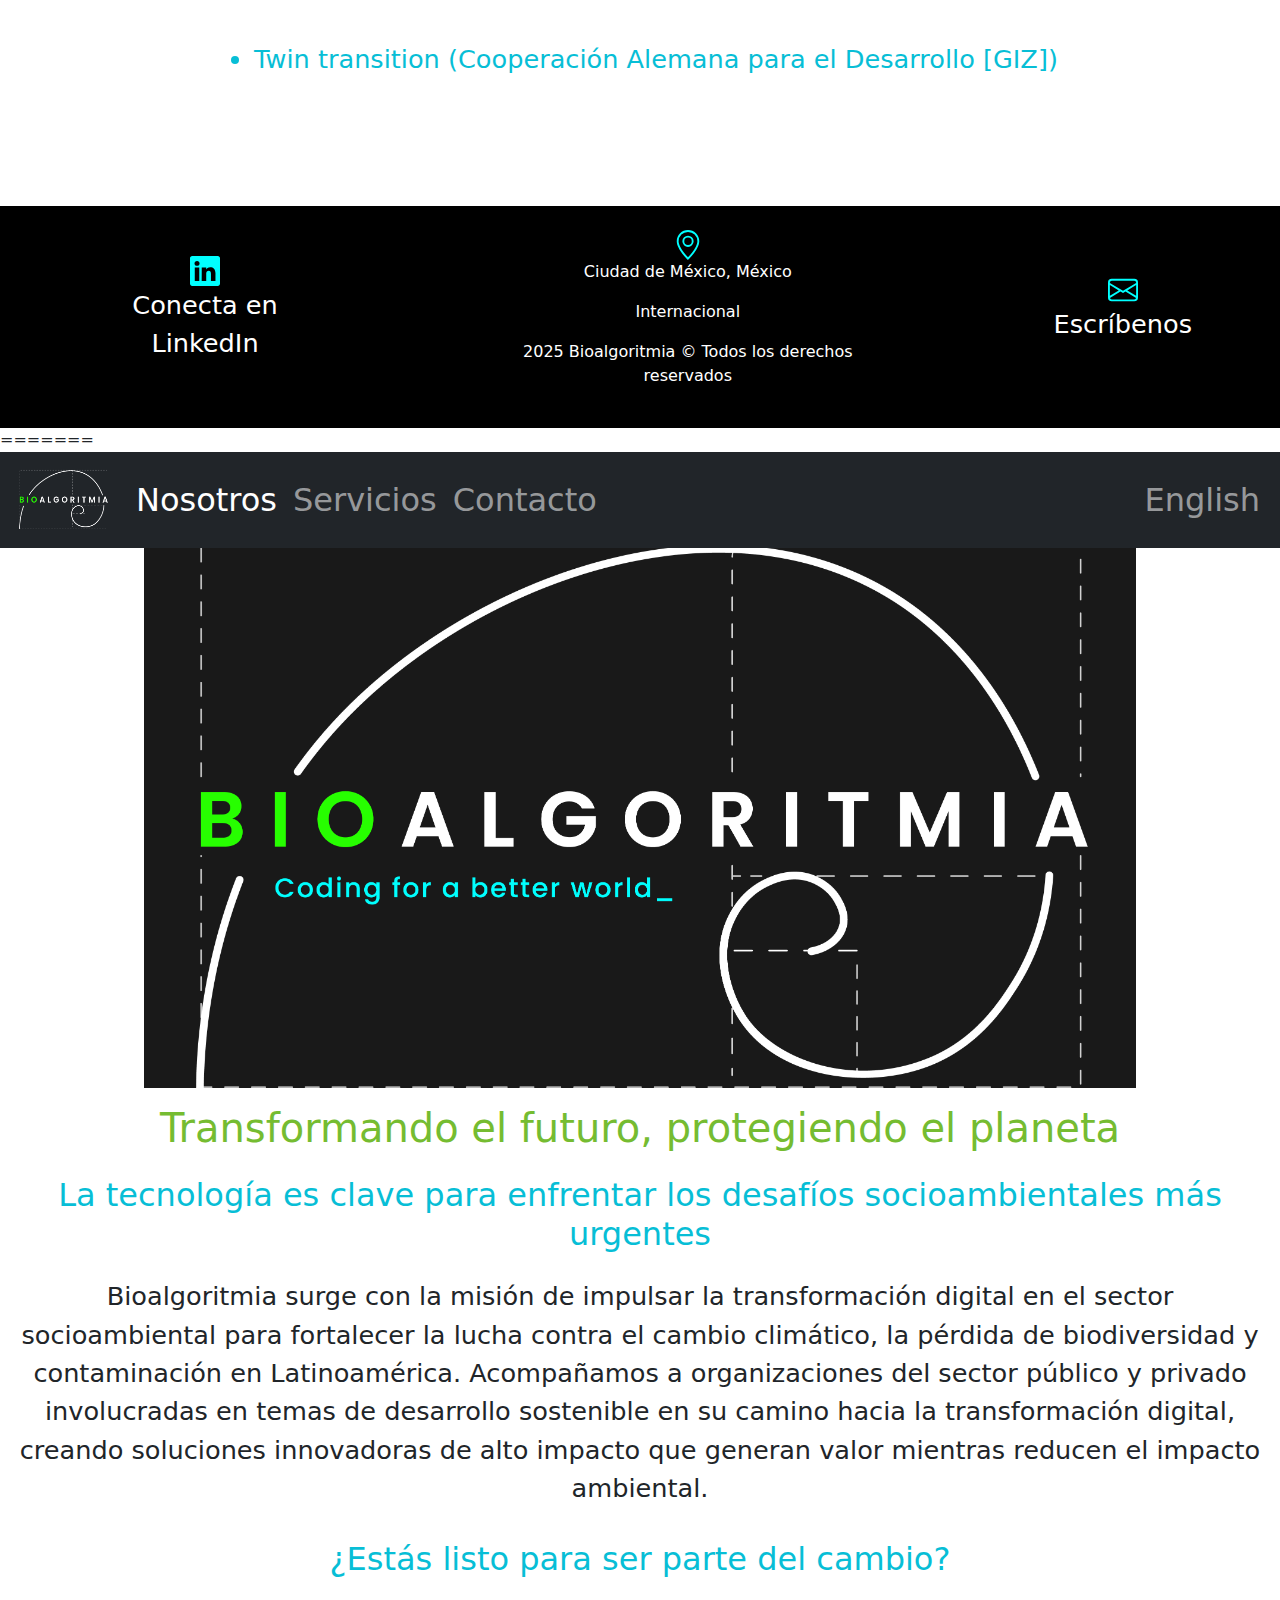
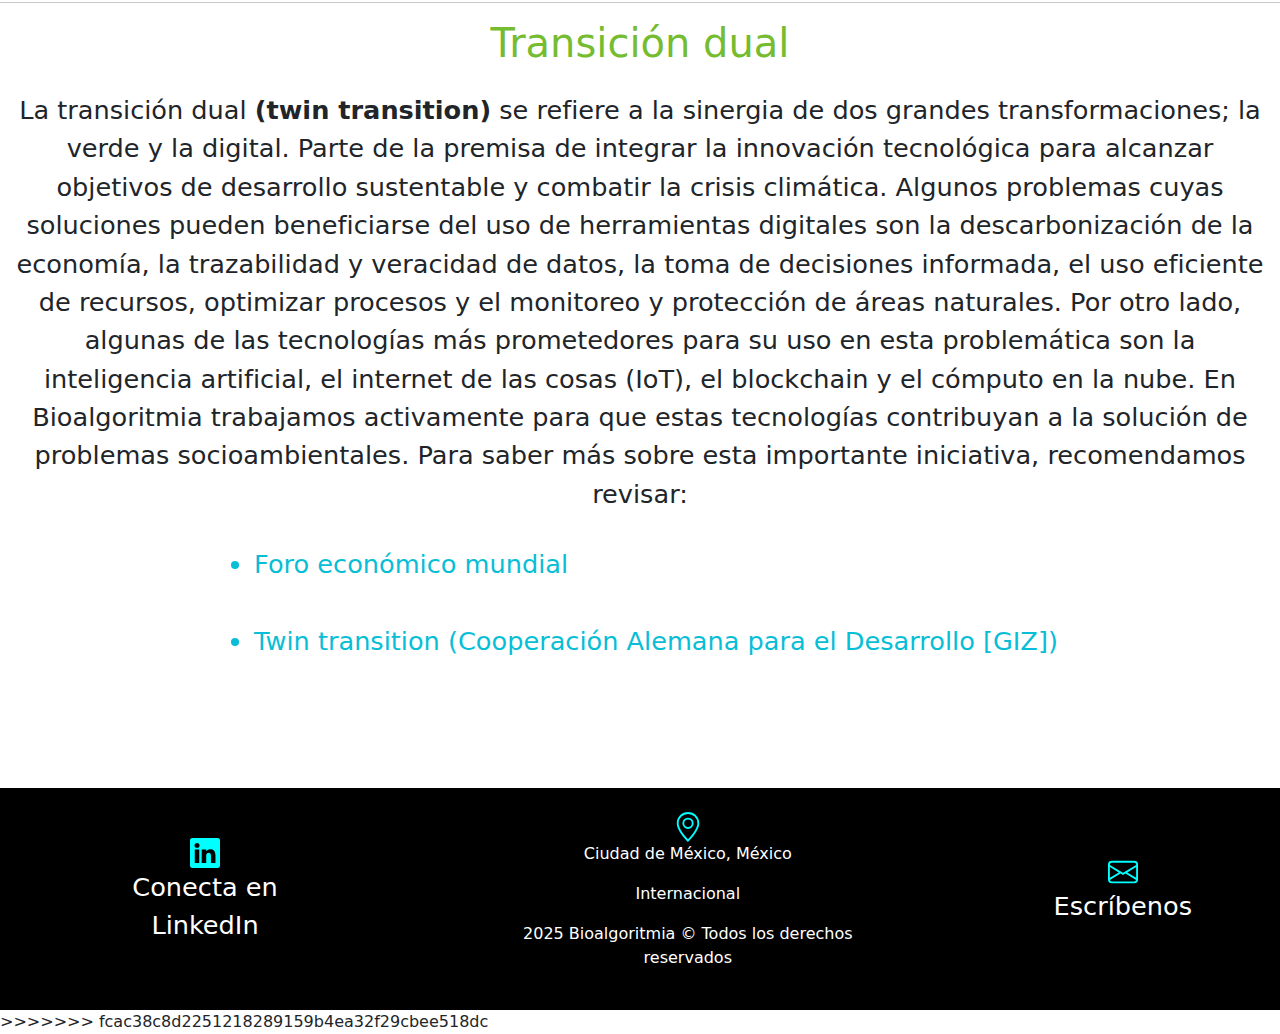
==== commit fe0ced44: "resolucion de conflictos local-web" ====
--- a/index.html
+++ b/index.html
@@ -1,3 +1,4 @@
+<<<<<<< HEAD
 <!DOCTYPE html>
 <html lang="es">
 <head>
@@ -127,4 +128,135 @@
     <script src="https://cdn.jsdelivr.net/npm/bootstrap@5.3.3/dist/js/bootstrap.bundle.min.js" integrity="sha384-YvpcrYf0tY3lHB60NNkmXc5s9fDVZLESaAA55NDzOxhy9GkcIdslK1eN7N6jIeHz" crossorigin="anonymous"></script>
 
 </body>
+=======
+<!DOCTYPE html>
+<html lang="es">
+<head>
+    <meta charset="UTF-8">
+    <meta name="viewport" content="width=device-width, initial-scale=1.0">
+    <title>Bioalgoritmia</title>
+    <link rel="icon" type="image/png" href="assets/logo.png"> 
+
+    <!-- Google fonts -->
+    <link rel="preconnect" href="https://fonts.googleapis.com">
+    <link rel="preconnect" href="https://fonts.gstatic.com" crossorigin>
+    <link href="https://fonts.googleapis.com/css2?family=Poppins:ital,wght@0,100;0,200;0,300;0,400;0,500;0,600;0,700;0,800;0,900;1,100;1,200;1,300;1,400;1,500;1,600;1,700;1,800;1,900&display=swap" rel="stylesheet">
+
+    <!-- archivos css -->
+    <link rel="stylesheet" href="CSS/style.css">
+
+    <!-- bootstrap -->
+    <link href="https://cdn.jsdelivr.net/npm/bootstrap@5.3.3/dist/css/bootstrap.min.css" rel="stylesheet" integrity="sha384-QWTKZyjpPEjISv5WaRU9OFeRpok6YctnYmDr5pNlyT2bRjXh0JMhjY6hW+ALEwIH" crossorigin="anonymous">
+</head>
+
+<body>
+    
+    <!-- barra de navegacion bootstrap. Secciones: NOSOTROS, SERVICIOS, CONTACTO, ENGLISH -->
+    
+
+    <nav class="navbar navbar-expand-lg bg-dark" data-bs-theme="dark">
+        <div class="container-fluid">
+            <a class="navbar-brand" href="index.html">
+                <img src="assets/logo.png" alt="Logo de Bioalgoritmia" width="100" height="70">
+            </a>
+            <button class="navbar-toggler" type="button" data-bs-toggle="collapse" data-bs-target="#navbarNavAltMarkup" 
+                aria-controls="navbarNavAltMarkup" aria-expanded="false" aria-label="Toggle navigation">
+                <span class="navbar-toggler-icon"></span>
+            </button>
+            <div class="collapse navbar-collapse" id="navbarNavAltMarkup">
+                <div class="navbar-nav">
+                    <a class="nav-link active" aria-current="page" href="nosotros.html">Nosotros</a>
+                    <a class="nav-link" href="servicios.html">Servicios</a>
+                    <a class="nav-link" href="contacto.html">Contacto</a>
+                </div>
+                <div class="navbar-nav ms-auto">
+                    <a class="nav-link" href="english/en-index.html">English</a>
+                </div>
+            </div>
+        </div>
+    </nav>
+
+
+        <div id="contenedor-imagen">
+            <img id="imagen-principal" src="assets/logo_oscuro_slogan.jpg" alt="Logo de Bioalgoritmia">
+        </div>
+        
+
+        <div class="seccion">
+            <h1 class="header">Transformando el futuro, protegiendo el planeta</h1>
+
+            <h2 style="color: #07bed6;"> La tecnología es clave para enfrentar los desafíos socioambientales más urgentes </h2>
+
+            <p class ="parrafo-intro" >
+                Bioalgoritmia surge con la misión de impulsar la transformación digital en el sector socioambiental para fortalecer la lucha contra el cambio climático, la pérdida de biodiversidad y contaminación en Latinoamérica. 
+                Acompañamos a organizaciones del sector público y privado involucradas en temas de desarrollo sostenible en su camino hacia la transformación digital, creando soluciones innovadoras de alto impacto que generan valor mientras reducen el impacto ambiental.                
+            </p>
+
+            <h2 style="color: #07bed6;">¿Estás listo para ser parte del cambio? </h2>
+        </div>
+
+        <hr>
+        <div class="seccion">
+            <h1 class="header">Transición dual</h1>
+
+            <p class="parrafo-intro">
+            La transición dual <strong>(twin transition)</strong> se refiere a la sinergia de dos grandes transformaciones; la verde y la digital. Parte de la premisa de integrar la innovación tecnológica para alcanzar objetivos de desarrollo sustentable y combatir la crisis climática. 
+            Algunos problemas cuyas soluciones pueden beneficiarse del uso de herramientas digitales son la descarbonización de la economía, la trazabilidad y veracidad de datos, la toma de decisiones informada, el uso eficiente de recursos, optimizar procesos y el monitoreo y protección 
+            de áreas naturales. Por otro lado, algunas de las tecnologías más prometedores para su uso en esta problemática son la inteligencia artificial, el internet de las cosas (IoT), el blockchain y el cómputo en la nube. En Bioalgoritmia trabajamos activamente para que estas tecnologías 
+            contribuyan a la solución de problemas socioambientales. Para saber más sobre esta importante iniciativa, recomendamos revisar:
+            <ul id="lista-enlaces-index">
+                <li><a href="https://www.weforum.org/stories/2022/10/twin-transition-playbook-3-phases-to-accelerate-sustainable-digitization/" target="_blank">Foro económico mundial</a></li>
+                <br>
+                <li><a href="https://www.twintransition.org/" target="_blank">Twin transition (Cooperación Alemana para el Desarrollo [GIZ])</a></li>
+            </ul>
+            
+            </p>
+        </div>
+
+
+
+    <!-- Footer  -->
+
+    <footer>
+
+        <div class="footer-element">
+            <a href="https://www.linkedin.com/company/bioalgoritmia/" target="_blank" style="text-decoration: none; color: inherit">
+                <svg xmlns="http://www.w3.org/2000/svg" width="30" height="30" fill="#00ffff" class="bi bi-linkedin" viewBox="0 0 16 16">
+                    <path d="M0 1.146C0 .513.526 0 1.175 0h13.65C15.474 0 16 .513 16 1.146v13.708c0 .633-.526 1.146-1.175 1.146H1.175C.526 16 0 15.487 0 14.854zm4.943 12.248V6.169H2.542v7.225zm-1.2-8.212c.837 0 1.358-.554 1.358-1.248-.015-.709-.52-1.248-1.342-1.248S2.4 3.226 2.4 3.934c0 .694.521 1.248 1.327 1.248zm4.908 8.212V9.359c0-.216.016-.432.08-.586.173-.431.568-.878 1.232-.878.869 0 1.216.662 1.216 1.634v3.865h2.401V9.25c0-2.22-1.184-3.252-2.764-3.252-1.274 0-1.845.7-2.165 1.193v.025h-.016l.016-.025V6.169h-2.4c.03.678 0 7.225 0 7.225z"/>
+                </svg>
+            <p class="parrafo-intro">Conecta en LinkedIn</p>
+            </a>
+        </div>
+        
+
+        <div class="footer-element">
+            <svg xmlns="http://www.w3.org/2000/svg" width="30" height="30" fill="#00ffff" class="bi bi-geo-alt" viewBox="0 0 16 16">
+                <path d="M12.166 8.94c-.524 1.062-1.234 2.12-1.96 3.07A32 32 0 0 1 8 14.58a32 32 0 0 1-2.206-2.57c-.726-.95-1.436-2.008-1.96-3.07C3.304 7.867 3 6.862 3 6a5 5 0 0 1 10 0c0 .862-.305 1.867-.834 2.94M8 16s6-5.686 6-10A6 6 0 0 0 2 6c0 4.314 6 10 6 10"/>
+                <path d="M8 8a2 2 0 1 1 0-4 2 2 0 0 1 0 4m0 1a3 3 0 1 0 0-6 3 3 0 0 0 0 6"/>
+              </svg>
+            <p>Ciudad de México, México</p>
+            <p>Internacional</p>
+            <p>2025 Bioalgoritmia &#169; Todos los derechos reservados </p> 
+
+        </div>
+
+        <div class="footer-element">
+            <a href="mailto:hola@bioalgoritmia.com" style="text-decoration: none; color: inherit">
+                <svg xmlns="http://www.w3.org/2000/svg" width="30" height="30" fill="#00ffff" class="bi bi-envelope" viewBox="0 0 16 16">
+                    <path d="M0 4a2 2 0 0 1 2-2h12a2 2 0 0 1 2 2v8a2 2 0 0 1-2 2H2a2 2 0 0 1-2-2zm2-1a1 1 0 0 0-1 1v.217l7 4.2 7-4.2V4a1 1 0 0 0-1-1zm13 2.383-4.708 2.825L15 11.105zm-.034 6.876-5.64-3.471L8 9.583l-1.326-.795-5.64 3.47A1 1 0 0 0 2 13h12a1 1 0 0 0 .966-.741M1 11.105l4.708-2.897L1 5.383z"/>
+                </svg>
+                <p class="parrafo-intro">Escríbenos</p>
+            </a>
+
+        </div>
+
+
+    </footer>
+
+
+    <!-- bootstrap -->
+    <script src="https://cdn.jsdelivr.net/npm/bootstrap@5.3.3/dist/js/bootstrap.bundle.min.js" integrity="sha384-YvpcrYf0tY3lHB60NNkmXc5s9fDVZLESaAA55NDzOxhy9GkcIdslK1eN7N6jIeHz" crossorigin="anonymous"></script>
+
+</body>
+>>>>>>> fcac38c8d2251218289159b4ea32f29cbee518dc
 </html>--- a/CSS/style.css
+++ b/CSS/style.css
@@ -1,3 +1,4 @@
+<<<<<<< HEAD
 
 * {
     font-family: 'Poppins', sans-serif;
@@ -183,4 +184,191 @@
         font-size: 1.2rem;
         margin-left: 0;
     }
+=======
+
+* {
+    font-family: 'Poppins', sans-serif;
+}
+
+body{
+    background-color: white;
+    color: black; 
+    font-family: 'Poppins', sans-serif;
+}
+
+.parrafo-intro{
+
+    font-size: 1.6rem ;
+}
+
+@media (max-width: 480px){
+
+    .parrafo-intro{
+        font-size: 1.4rem;
+    }
+
+}
+
+
+/* ############################################ index html ######################################### */
+
+.navbar-nav .nav-link{
+
+    font-size: 2rem; /* Ajusta el tamaño según lo necesites */
+
+}
+
+
+#contenedor-imagen {
+    display: flex;
+    justify-content: center;
+    align-items: center;
+    width: 100vw;
+    height: 100vh;
+    overflow: hidden; /* Evita desplazamientos inesperados */
+}
+
+#imagen-principal {
+    width: 100%; /* Ocupa todo el ancho de la pantalla */
+    height: 100%; /* Ocupa toda la altura */
+    object-fit: cover; /* Evita distorsión */
+    display: block;
+    margin: 1rem;
+    object-fit: cover;
+}
+
+
+@media (max-width: 1400px) {
+    #contenedor-imagen {
+        display: flex;
+        justify-content:center;
+        align-items:center; 
+        width: 80%;
+        height: 60%;
+        margin: 0 auto; /* Centra el div horizontalmente */
+
+
+    }
+    #imagen-principal {
+        width: 100%;
+        height: 100%;
+    }
+}
+
+
+
+.seccion {
+    display: flex;
+    flex-direction: column; /* Acomoda los elementos en columna */
+    align-items: center; /* Centra horizontalmente */
+    justify-content: justify; /* Centra verticalmente */
+    gap: 1rem; /* Agrega espacio entre los elementos */
+    text-align: center; /* Asegura que el texto también esté centrado */
+    margin: 1rem; 
+}
+
+.header { 
+
+    color:  #75bc31
+
+}
+
+footer {
+    display: flex;
+    align-items: center;
+    text-align: center;
+    justify-content: space-between;
+    background: black;
+    color: white;
+    margin-top: 5rem;
+    width: 100%;
+}
+
+@media (max-width: 480px) {
+    footer {
+
+        display: block;
+
+    }
+}
+
+.footer-element{
+    display: block;
+    margin: 1rem;
+    margin-left: 5rem;
+    margin-right: 5rem;
+    padding: 0.5rem;
+}
+
+#lista-enlaces-index{
+    text-align: left;
+    color: #07bed6; 
+    font-size: 1.6rem ;
+    text-decoration: none;
+}
+
+#lista-enlaces-index li a{
+    text-decoration: none;
+    color: #07bed6; 
+}
+
+#lista-enlaces-index li a:hover {
+    text-decoration: underline; /* Subraya al pasar el mouse */
+
+}
+/* ############################### nosotros.html ################################################         */
+
+#foto-salva{
+    width: 80rem;
+    height: 50rem;
+}
+
+.header-rol-en-empresa{
+    color: #07bed6
+}
+
+.col-md-4 img {
+    height: 100%; /* Ocupa toda la altura disponible */
+    object-fit: cover; /* Ajusta la imagen sin deformarla */
+}
+
+@media (max-width: 480px){
+    #rol-en-empresa{
+        font-size: 1.2rem;
+    }
+}
+
+
+.fotos-tarjetas{
+    width: 100%; /* Hace que la imagen ocupe todo el ancho del contenedor */
+    height: 50rem; /* Ajusta la altura deseada */
+    object-fit: cover; /* Recorta la imagen para llenar el espacio sin deformarla */
+}
+
+/* ############################### servicios.html ################################### */
+
+
+/* ############################### contacto.html #################################### */
+
+.datos-contacto{
+    display: flex;
+    align-items: center;         /* Alinea los elementos verticalmente */
+    margin-left: 2rem;
+
+}
+
+.datos-contacto h2:last-child {
+    margin-left: .5rem;
+}
+
+@media (max-width: 480px){
+
+    .datos-contacto{
+        align-items: flex-start;
+    }
+    .datos-contacto h2{
+        font-size: 1.2rem;
+        margin-left: 0;
+    }
+>>>>>>> fcac38c8d2251218289159b4ea32f29cbee518dc
 }--- a/CSS/style.css
+++ b/CSS/style.css
@@ -1,3 +1,4 @@
+<<<<<<< HEAD
 
 * {
     font-family: 'Poppins', sans-serif;
@@ -183,4 +184,191 @@
         font-size: 1.2rem;
         margin-left: 0;
     }
+=======
+
+* {
+    font-family: 'Poppins', sans-serif;
+}
+
+body{
+    background-color: white;
+    color: black; 
+    font-family: 'Poppins', sans-serif;
+}
+
+.parrafo-intro{
+
+    font-size: 1.6rem ;
+}
+
+@media (max-width: 480px){
+
+    .parrafo-intro{
+        font-size: 1.4rem;
+    }
+
+}
+
+
+/* ############################################ index html ######################################### */
+
+.navbar-nav .nav-link{
+
+    font-size: 2rem; /* Ajusta el tamaño según lo necesites */
+
+}
+
+
+#contenedor-imagen {
+    display: flex;
+    justify-content: center;
+    align-items: center;
+    width: 100vw;
+    height: 100vh;
+    overflow: hidden; /* Evita desplazamientos inesperados */
+}
+
+#imagen-principal {
+    width: 100%; /* Ocupa todo el ancho de la pantalla */
+    height: 100%; /* Ocupa toda la altura */
+    object-fit: cover; /* Evita distorsión */
+    display: block;
+    margin: 1rem;
+    object-fit: cover;
+}
+
+
+@media (max-width: 1400px) {
+    #contenedor-imagen {
+        display: flex;
+        justify-content:center;
+        align-items:center; 
+        width: 80%;
+        height: 60%;
+        margin: 0 auto; /* Centra el div horizontalmente */
+
+
+    }
+    #imagen-principal {
+        width: 100%;
+        height: 100%;
+    }
+}
+
+
+
+.seccion {
+    display: flex;
+    flex-direction: column; /* Acomoda los elementos en columna */
+    align-items: center; /* Centra horizontalmente */
+    justify-content: justify; /* Centra verticalmente */
+    gap: 1rem; /* Agrega espacio entre los elementos */
+    text-align: center; /* Asegura que el texto también esté centrado */
+    margin: 1rem; 
+}
+
+.header { 
+
+    color:  #75bc31
+
+}
+
+footer {
+    display: flex;
+    align-items: center;
+    text-align: center;
+    justify-content: space-between;
+    background: black;
+    color: white;
+    margin-top: 5rem;
+    width: 100%;
+}
+
+@media (max-width: 480px) {
+    footer {
+
+        display: block;
+
+    }
+}
+
+.footer-element{
+    display: block;
+    margin: 1rem;
+    margin-left: 5rem;
+    margin-right: 5rem;
+    padding: 0.5rem;
+}
+
+#lista-enlaces-index{
+    text-align: left;
+    color: #07bed6; 
+    font-size: 1.6rem ;
+    text-decoration: none;
+}
+
+#lista-enlaces-index li a{
+    text-decoration: none;
+    color: #07bed6; 
+}
+
+#lista-enlaces-index li a:hover {
+    text-decoration: underline; /* Subraya al pasar el mouse */
+
+}
+/* ############################### nosotros.html ################################################         */
+
+#foto-salva{
+    width: 80rem;
+    height: 50rem;
+}
+
+.header-rol-en-empresa{
+    color: #07bed6
+}
+
+.col-md-4 img {
+    height: 100%; /* Ocupa toda la altura disponible */
+    object-fit: cover; /* Ajusta la imagen sin deformarla */
+}
+
+@media (max-width: 480px){
+    #rol-en-empresa{
+        font-size: 1.2rem;
+    }
+}
+
+
+.fotos-tarjetas{
+    width: 100%; /* Hace que la imagen ocupe todo el ancho del contenedor */
+    height: 50rem; /* Ajusta la altura deseada */
+    object-fit: cover; /* Recorta la imagen para llenar el espacio sin deformarla */
+}
+
+/* ############################### servicios.html ################################### */
+
+
+/* ############################### contacto.html #################################### */
+
+.datos-contacto{
+    display: flex;
+    align-items: center;         /* Alinea los elementos verticalmente */
+    margin-left: 2rem;
+
+}
+
+.datos-contacto h2:last-child {
+    margin-left: .5rem;
+}
+
+@media (max-width: 480px){
+
+    .datos-contacto{
+        align-items: flex-start;
+    }
+    .datos-contacto h2{
+        font-size: 1.2rem;
+        margin-left: 0;
+    }
+>>>>>>> fcac38c8d2251218289159b4ea32f29cbee518dc
 }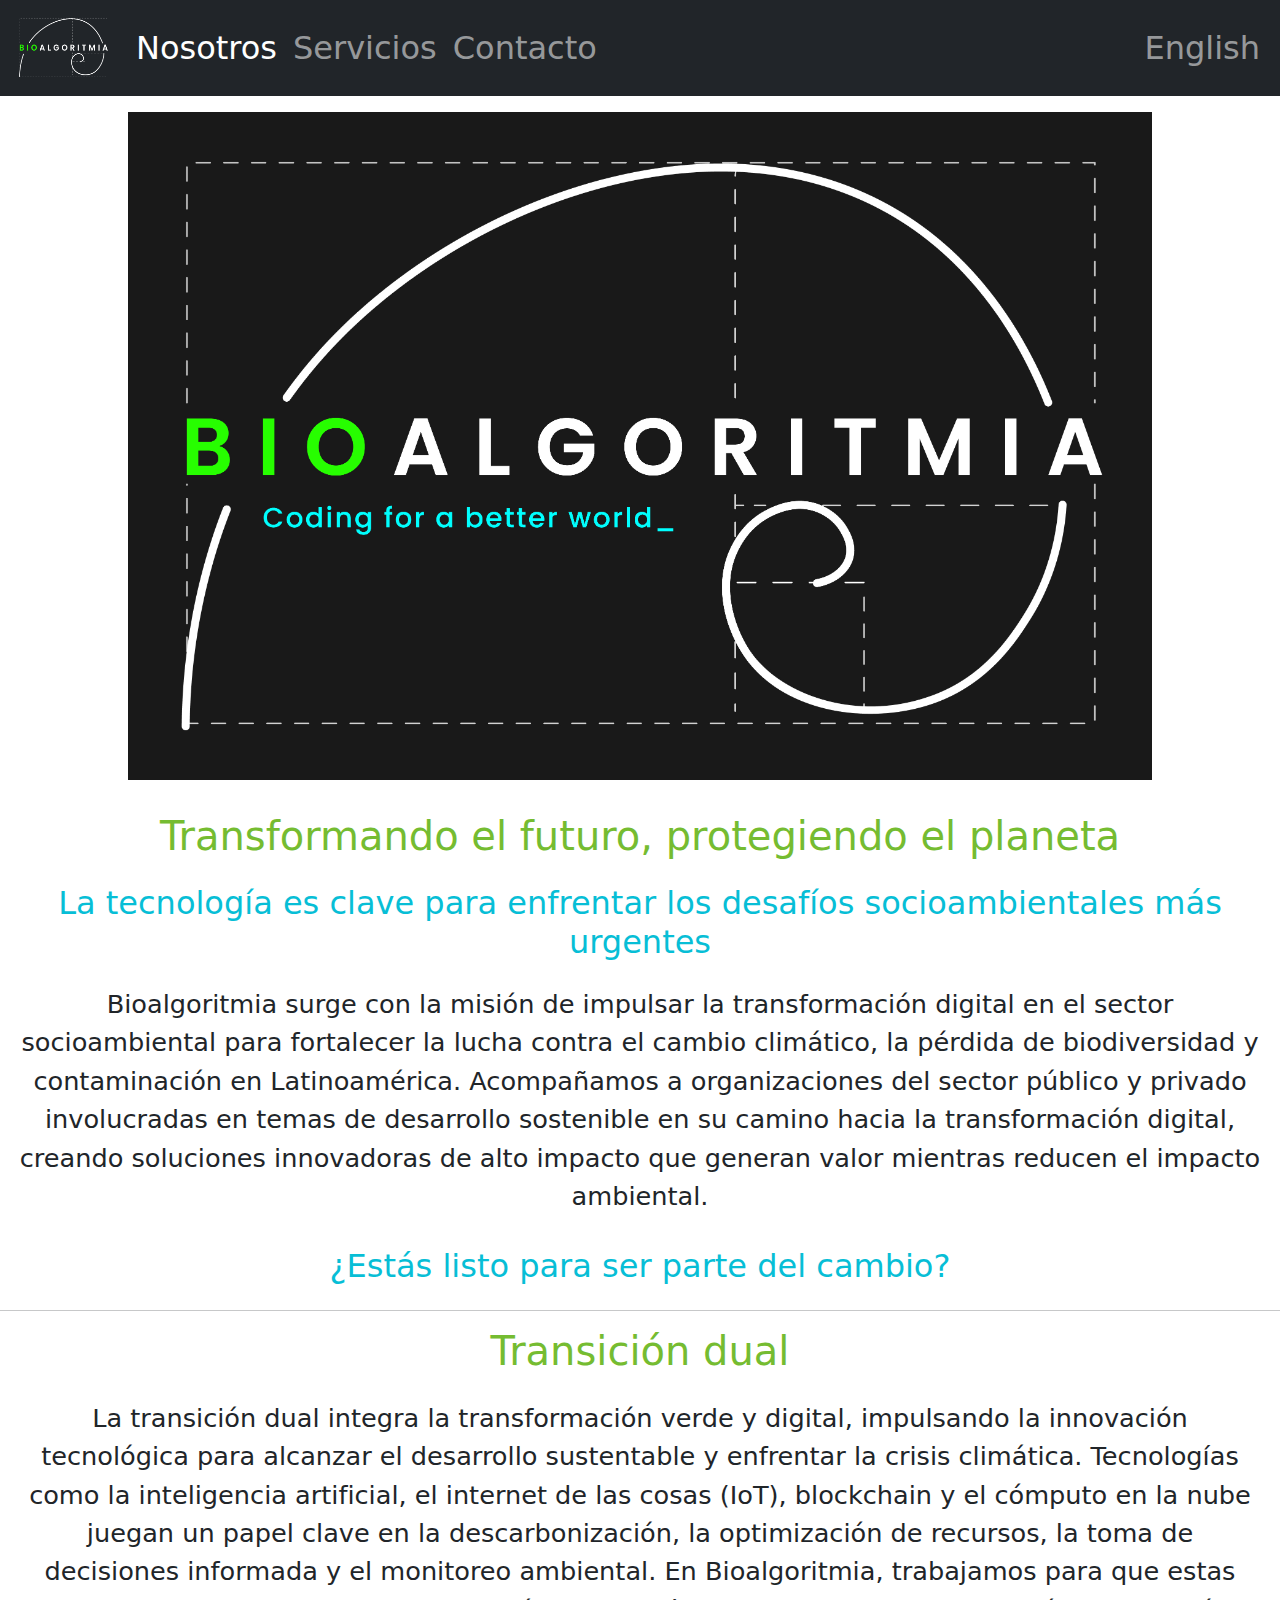
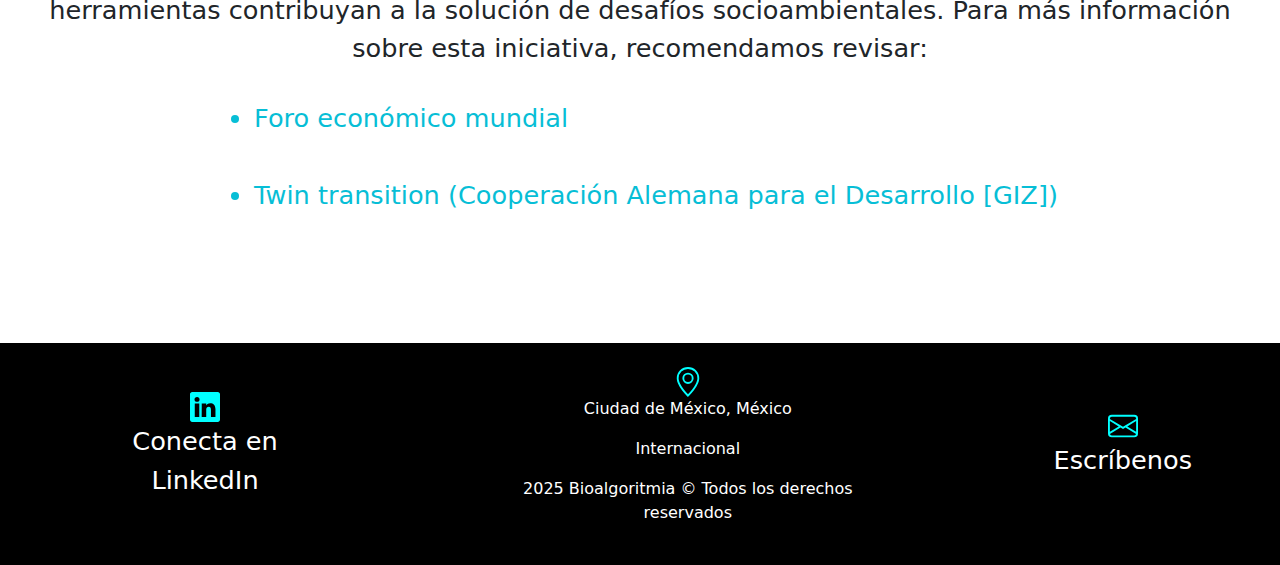
==== commit 7c829b32: "prueba error fusion" ====
--- a/index.html
+++ b/index.html
@@ -1,4 +1,4 @@
-<<<<<<< HEAD
+
 <!DOCTYPE html>
 <html lang="es">
 <head>
@@ -128,135 +128,3 @@
     <script src="https://cdn.jsdelivr.net/npm/bootstrap@5.3.3/dist/js/bootstrap.bundle.min.js" integrity="sha384-YvpcrYf0tY3lHB60NNkmXc5s9fDVZLESaAA55NDzOxhy9GkcIdslK1eN7N6jIeHz" crossorigin="anonymous"></script>
 
 </body>
-=======
-<!DOCTYPE html>
-<html lang="es">
-<head>
-    <meta charset="UTF-8">
-    <meta name="viewport" content="width=device-width, initial-scale=1.0">
-    <title>Bioalgoritmia</title>
-    <link rel="icon" type="image/png" href="assets/logo.png"> 
-
-    <!-- Google fonts -->
-    <link rel="preconnect" href="https://fonts.googleapis.com">
-    <link rel="preconnect" href="https://fonts.gstatic.com" crossorigin>
-    <link href="https://fonts.googleapis.com/css2?family=Poppins:ital,wght@0,100;0,200;0,300;0,400;0,500;0,600;0,700;0,800;0,900;1,100;1,200;1,300;1,400;1,500;1,600;1,700;1,800;1,900&display=swap" rel="stylesheet">
-
-    <!-- archivos css -->
-    <link rel="stylesheet" href="CSS/style.css">
-
-    <!-- bootstrap -->
-    <link href="https://cdn.jsdelivr.net/npm/bootstrap@5.3.3/dist/css/bootstrap.min.css" rel="stylesheet" integrity="sha384-QWTKZyjpPEjISv5WaRU9OFeRpok6YctnYmDr5pNlyT2bRjXh0JMhjY6hW+ALEwIH" crossorigin="anonymous">
-</head>
-
-<body>
-    
-    <!-- barra de navegacion bootstrap. Secciones: NOSOTROS, SERVICIOS, CONTACTO, ENGLISH -->
-    
-
-    <nav class="navbar navbar-expand-lg bg-dark" data-bs-theme="dark">
-        <div class="container-fluid">
-            <a class="navbar-brand" href="index.html">
-                <img src="assets/logo.png" alt="Logo de Bioalgoritmia" width="100" height="70">
-            </a>
-            <button class="navbar-toggler" type="button" data-bs-toggle="collapse" data-bs-target="#navbarNavAltMarkup" 
-                aria-controls="navbarNavAltMarkup" aria-expanded="false" aria-label="Toggle navigation">
-                <span class="navbar-toggler-icon"></span>
-            </button>
-            <div class="collapse navbar-collapse" id="navbarNavAltMarkup">
-                <div class="navbar-nav">
-                    <a class="nav-link active" aria-current="page" href="nosotros.html">Nosotros</a>
-                    <a class="nav-link" href="servicios.html">Servicios</a>
-                    <a class="nav-link" href="contacto.html">Contacto</a>
-                </div>
-                <div class="navbar-nav ms-auto">
-                    <a class="nav-link" href="english/en-index.html">English</a>
-                </div>
-            </div>
-        </div>
-    </nav>
-
-
-        <div id="contenedor-imagen">
-            <img id="imagen-principal" src="assets/logo_oscuro_slogan.jpg" alt="Logo de Bioalgoritmia">
-        </div>
-        
-
-        <div class="seccion">
-            <h1 class="header">Transformando el futuro, protegiendo el planeta</h1>
-
-            <h2 style="color: #07bed6;"> La tecnología es clave para enfrentar los desafíos socioambientales más urgentes </h2>
-
-            <p class ="parrafo-intro" >
-                Bioalgoritmia surge con la misión de impulsar la transformación digital en el sector socioambiental para fortalecer la lucha contra el cambio climático, la pérdida de biodiversidad y contaminación en Latinoamérica. 
-                Acompañamos a organizaciones del sector público y privado involucradas en temas de desarrollo sostenible en su camino hacia la transformación digital, creando soluciones innovadoras de alto impacto que generan valor mientras reducen el impacto ambiental.                
-            </p>
-
-            <h2 style="color: #07bed6;">¿Estás listo para ser parte del cambio? </h2>
-        </div>
-
-        <hr>
-        <div class="seccion">
-            <h1 class="header">Transición dual</h1>
-
-            <p class="parrafo-intro">
-            La transición dual <strong>(twin transition)</strong> se refiere a la sinergia de dos grandes transformaciones; la verde y la digital. Parte de la premisa de integrar la innovación tecnológica para alcanzar objetivos de desarrollo sustentable y combatir la crisis climática. 
-            Algunos problemas cuyas soluciones pueden beneficiarse del uso de herramientas digitales son la descarbonización de la economía, la trazabilidad y veracidad de datos, la toma de decisiones informada, el uso eficiente de recursos, optimizar procesos y el monitoreo y protección 
-            de áreas naturales. Por otro lado, algunas de las tecnologías más prometedores para su uso en esta problemática son la inteligencia artificial, el internet de las cosas (IoT), el blockchain y el cómputo en la nube. En Bioalgoritmia trabajamos activamente para que estas tecnologías 
-            contribuyan a la solución de problemas socioambientales. Para saber más sobre esta importante iniciativa, recomendamos revisar:
-            <ul id="lista-enlaces-index">
-                <li><a href="https://www.weforum.org/stories/2022/10/twin-transition-playbook-3-phases-to-accelerate-sustainable-digitization/" target="_blank">Foro económico mundial</a></li>
-                <br>
-                <li><a href="https://www.twintransition.org/" target="_blank">Twin transition (Cooperación Alemana para el Desarrollo [GIZ])</a></li>
-            </ul>
-            
-            </p>
-        </div>
-
-
-
-    <!-- Footer  -->
-
-    <footer>
-
-        <div class="footer-element">
-            <a href="https://www.linkedin.com/company/bioalgoritmia/" target="_blank" style="text-decoration: none; color: inherit">
-                <svg xmlns="http://www.w3.org/2000/svg" width="30" height="30" fill="#00ffff" class="bi bi-linkedin" viewBox="0 0 16 16">
-                    <path d="M0 1.146C0 .513.526 0 1.175 0h13.65C15.474 0 16 .513 16 1.146v13.708c0 .633-.526 1.146-1.175 1.146H1.175C.526 16 0 15.487 0 14.854zm4.943 12.248V6.169H2.542v7.225zm-1.2-8.212c.837 0 1.358-.554 1.358-1.248-.015-.709-.52-1.248-1.342-1.248S2.4 3.226 2.4 3.934c0 .694.521 1.248 1.327 1.248zm4.908 8.212V9.359c0-.216.016-.432.08-.586.173-.431.568-.878 1.232-.878.869 0 1.216.662 1.216 1.634v3.865h2.401V9.25c0-2.22-1.184-3.252-2.764-3.252-1.274 0-1.845.7-2.165 1.193v.025h-.016l.016-.025V6.169h-2.4c.03.678 0 7.225 0 7.225z"/>
-                </svg>
-            <p class="parrafo-intro">Conecta en LinkedIn</p>
-            </a>
-        </div>
-        
-
-        <div class="footer-element">
-            <svg xmlns="http://www.w3.org/2000/svg" width="30" height="30" fill="#00ffff" class="bi bi-geo-alt" viewBox="0 0 16 16">
-                <path d="M12.166 8.94c-.524 1.062-1.234 2.12-1.96 3.07A32 32 0 0 1 8 14.58a32 32 0 0 1-2.206-2.57c-.726-.95-1.436-2.008-1.96-3.07C3.304 7.867 3 6.862 3 6a5 5 0 0 1 10 0c0 .862-.305 1.867-.834 2.94M8 16s6-5.686 6-10A6 6 0 0 0 2 6c0 4.314 6 10 6 10"/>
-                <path d="M8 8a2 2 0 1 1 0-4 2 2 0 0 1 0 4m0 1a3 3 0 1 0 0-6 3 3 0 0 0 0 6"/>
-              </svg>
-            <p>Ciudad de México, México</p>
-            <p>Internacional</p>
-            <p>2025 Bioalgoritmia &#169; Todos los derechos reservados </p> 
-
-        </div>
-
-        <div class="footer-element">
-            <a href="mailto:hola@bioalgoritmia.com" style="text-decoration: none; color: inherit">
-                <svg xmlns="http://www.w3.org/2000/svg" width="30" height="30" fill="#00ffff" class="bi bi-envelope" viewBox="0 0 16 16">
-                    <path d="M0 4a2 2 0 0 1 2-2h12a2 2 0 0 1 2 2v8a2 2 0 0 1-2 2H2a2 2 0 0 1-2-2zm2-1a1 1 0 0 0-1 1v.217l7 4.2 7-4.2V4a1 1 0 0 0-1-1zm13 2.383-4.708 2.825L15 11.105zm-.034 6.876-5.64-3.471L8 9.583l-1.326-.795-5.64 3.47A1 1 0 0 0 2 13h12a1 1 0 0 0 .966-.741M1 11.105l4.708-2.897L1 5.383z"/>
-                </svg>
-                <p class="parrafo-intro">Escríbenos</p>
-            </a>
-
-        </div>
-
-
-    </footer>
-
-
-    <!-- bootstrap -->
-    <script src="https://cdn.jsdelivr.net/npm/bootstrap@5.3.3/dist/js/bootstrap.bundle.min.js" integrity="sha384-YvpcrYf0tY3lHB60NNkmXc5s9fDVZLESaAA55NDzOxhy9GkcIdslK1eN7N6jIeHz" crossorigin="anonymous"></script>
-
-</body>
->>>>>>> fcac38c8d2251218289159b4ea32f29cbee518dc
-</html>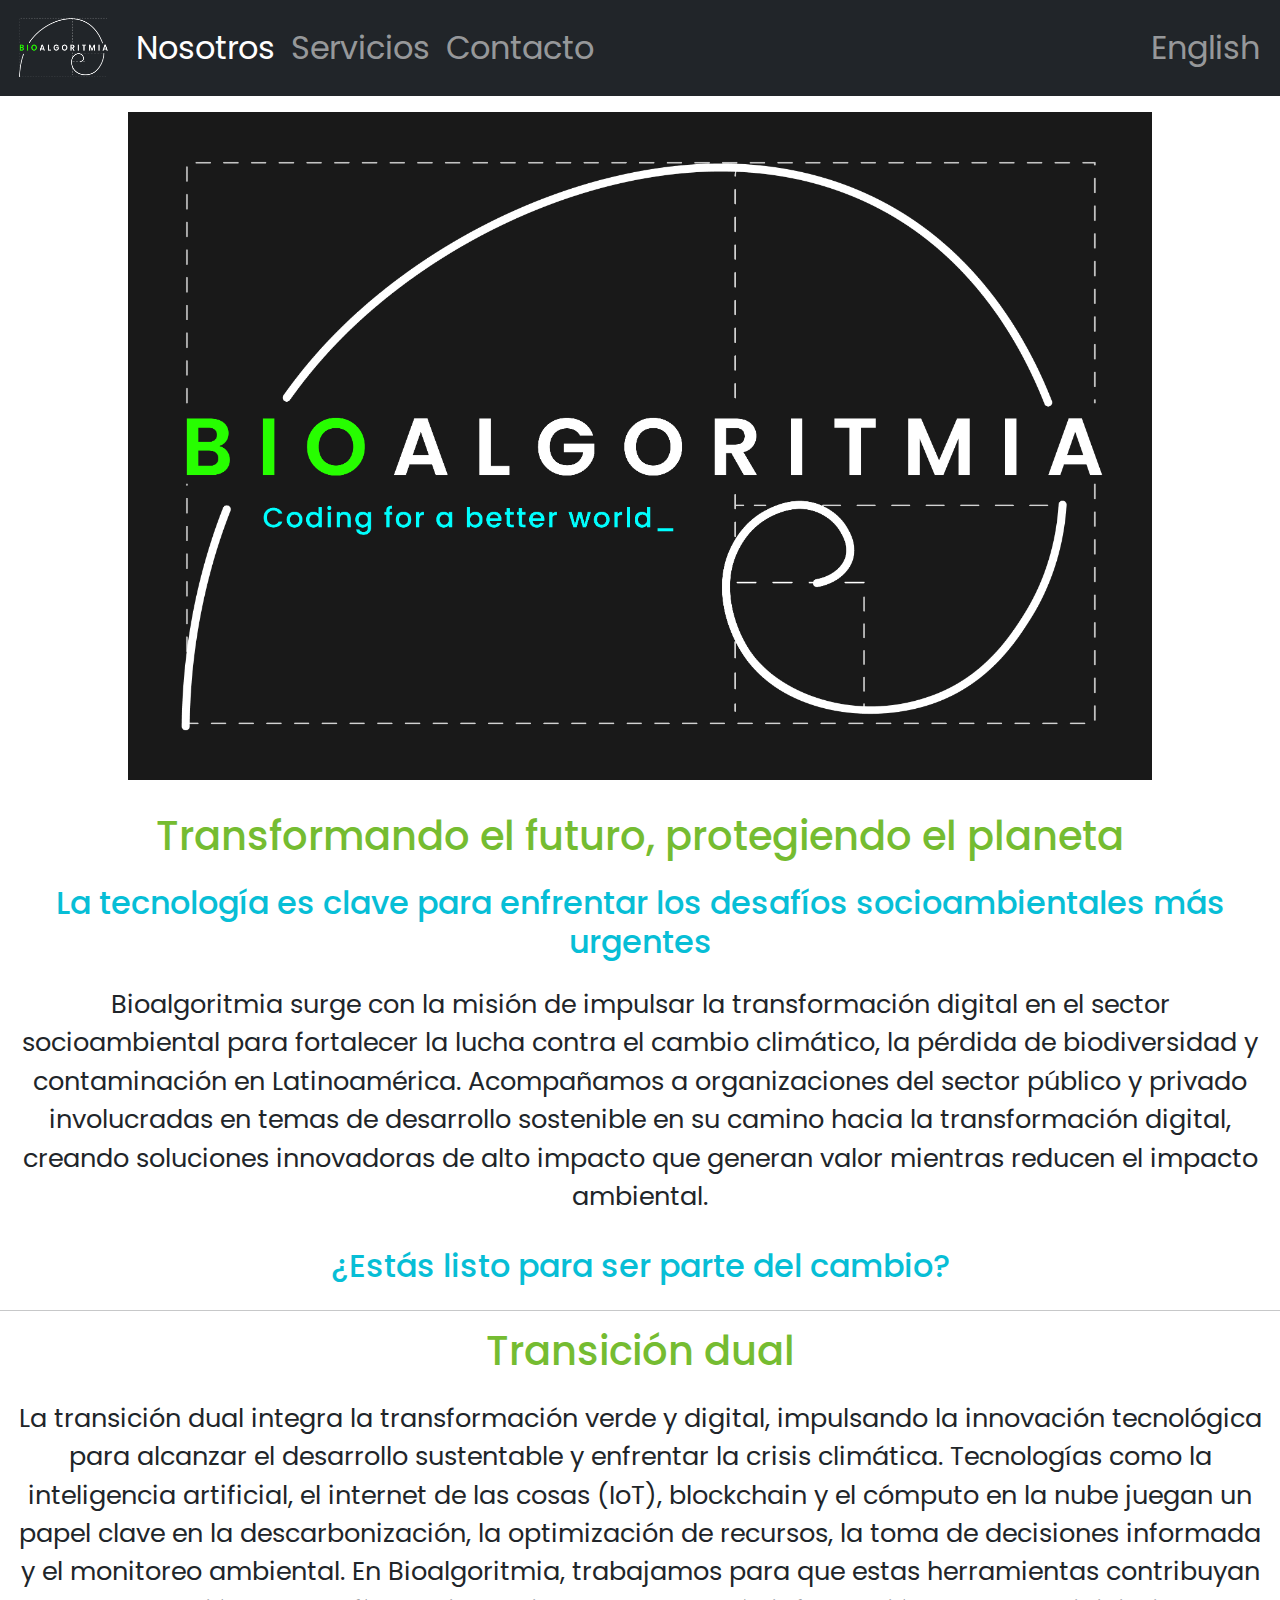
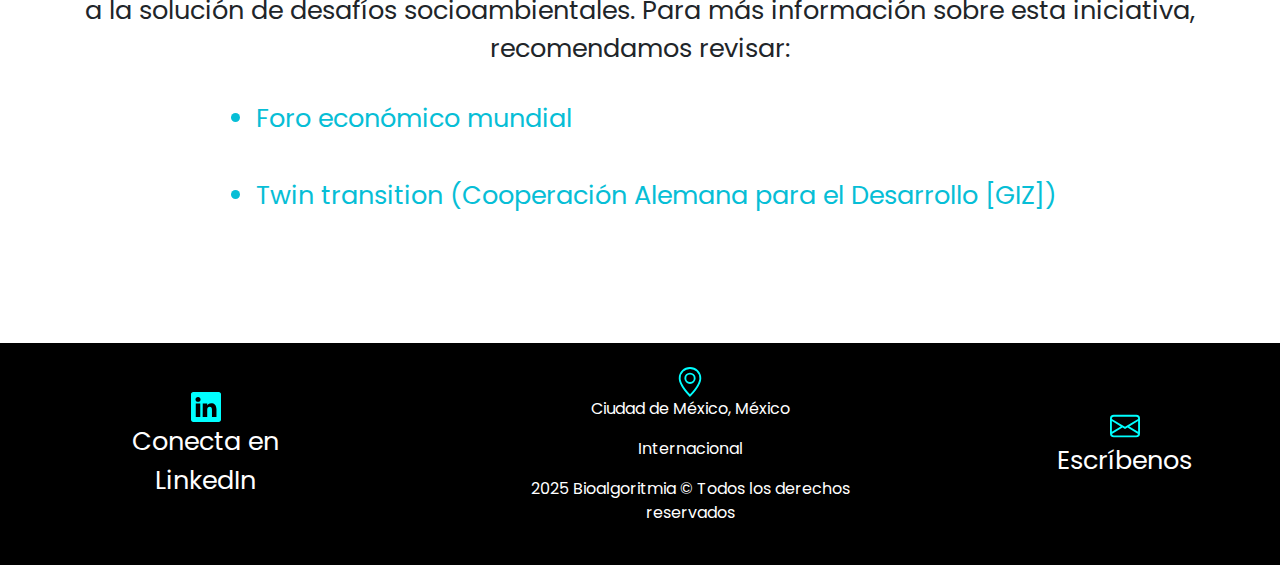
==== commit 0c33e8d0: "prueba errores fusion" ====
--- a/index.html
+++ b/index.html
@@ -1,4 +1,3 @@
-
 <!DOCTYPE html>
 <html lang="es">
 <head>
--- a/CSS/style.css
+++ b/CSS/style.css
@@ -1,4 +1,3 @@
-<<<<<<< HEAD
 
 * {
     font-family: 'Poppins', sans-serif;
@@ -184,191 +183,4 @@
         font-size: 1.2rem;
         margin-left: 0;
     }
-=======
 
-* {
-    font-family: 'Poppins', sans-serif;
-}
-
-body{
-    background-color: white;
-    color: black; 
-    font-family: 'Poppins', sans-serif;
-}
-
-.parrafo-intro{
-
-    font-size: 1.6rem ;
-}
-
-@media (max-width: 480px){
-
-    .parrafo-intro{
-        font-size: 1.4rem;
-    }
-
-}
-
-
-/* ############################################ index html ######################################### */
-
-.navbar-nav .nav-link{
-
-    font-size: 2rem; /* Ajusta el tamaño según lo necesites */
-
-}
-
-
-#contenedor-imagen {
-    display: flex;
-    justify-content: center;
-    align-items: center;
-    width: 100vw;
-    height: 100vh;
-    overflow: hidden; /* Evita desplazamientos inesperados */
-}
-
-#imagen-principal {
-    width: 100%; /* Ocupa todo el ancho de la pantalla */
-    height: 100%; /* Ocupa toda la altura */
-    object-fit: cover; /* Evita distorsión */
-    display: block;
-    margin: 1rem;
-    object-fit: cover;
-}
-
-
-@media (max-width: 1400px) {
-    #contenedor-imagen {
-        display: flex;
-        justify-content:center;
-        align-items:center; 
-        width: 80%;
-        height: 60%;
-        margin: 0 auto; /* Centra el div horizontalmente */
-
-
-    }
-    #imagen-principal {
-        width: 100%;
-        height: 100%;
-    }
-}
-
-
-
-.seccion {
-    display: flex;
-    flex-direction: column; /* Acomoda los elementos en columna */
-    align-items: center; /* Centra horizontalmente */
-    justify-content: justify; /* Centra verticalmente */
-    gap: 1rem; /* Agrega espacio entre los elementos */
-    text-align: center; /* Asegura que el texto también esté centrado */
-    margin: 1rem; 
-}
-
-.header { 
-
-    color:  #75bc31
-
-}
-
-footer {
-    display: flex;
-    align-items: center;
-    text-align: center;
-    justify-content: space-between;
-    background: black;
-    color: white;
-    margin-top: 5rem;
-    width: 100%;
-}
-
-@media (max-width: 480px) {
-    footer {
-
-        display: block;
-
-    }
-}
-
-.footer-element{
-    display: block;
-    margin: 1rem;
-    margin-left: 5rem;
-    margin-right: 5rem;
-    padding: 0.5rem;
-}
-
-#lista-enlaces-index{
-    text-align: left;
-    color: #07bed6; 
-    font-size: 1.6rem ;
-    text-decoration: none;
-}
-
-#lista-enlaces-index li a{
-    text-decoration: none;
-    color: #07bed6; 
-}
-
-#lista-enlaces-index li a:hover {
-    text-decoration: underline; /* Subraya al pasar el mouse */
-
-}
-/* ############################### nosotros.html ################################################         */
-
-#foto-salva{
-    width: 80rem;
-    height: 50rem;
-}
-
-.header-rol-en-empresa{
-    color: #07bed6
-}
-
-.col-md-4 img {
-    height: 100%; /* Ocupa toda la altura disponible */
-    object-fit: cover; /* Ajusta la imagen sin deformarla */
-}
-
-@media (max-width: 480px){
-    #rol-en-empresa{
-        font-size: 1.2rem;
-    }
-}
-
-
-.fotos-tarjetas{
-    width: 100%; /* Hace que la imagen ocupe todo el ancho del contenedor */
-    height: 50rem; /* Ajusta la altura deseada */
-    object-fit: cover; /* Recorta la imagen para llenar el espacio sin deformarla */
-}
-
-/* ############################### servicios.html ################################### */
-
-
-/* ############################### contacto.html #################################### */
-
-.datos-contacto{
-    display: flex;
-    align-items: center;         /* Alinea los elementos verticalmente */
-    margin-left: 2rem;
-
-}
-
-.datos-contacto h2:last-child {
-    margin-left: .5rem;
-}
-
-@media (max-width: 480px){
-
-    .datos-contacto{
-        align-items: flex-start;
-    }
-    .datos-contacto h2{
-        font-size: 1.2rem;
-        margin-left: 0;
-    }
->>>>>>> fcac38c8d2251218289159b4ea32f29cbee518dc
-}